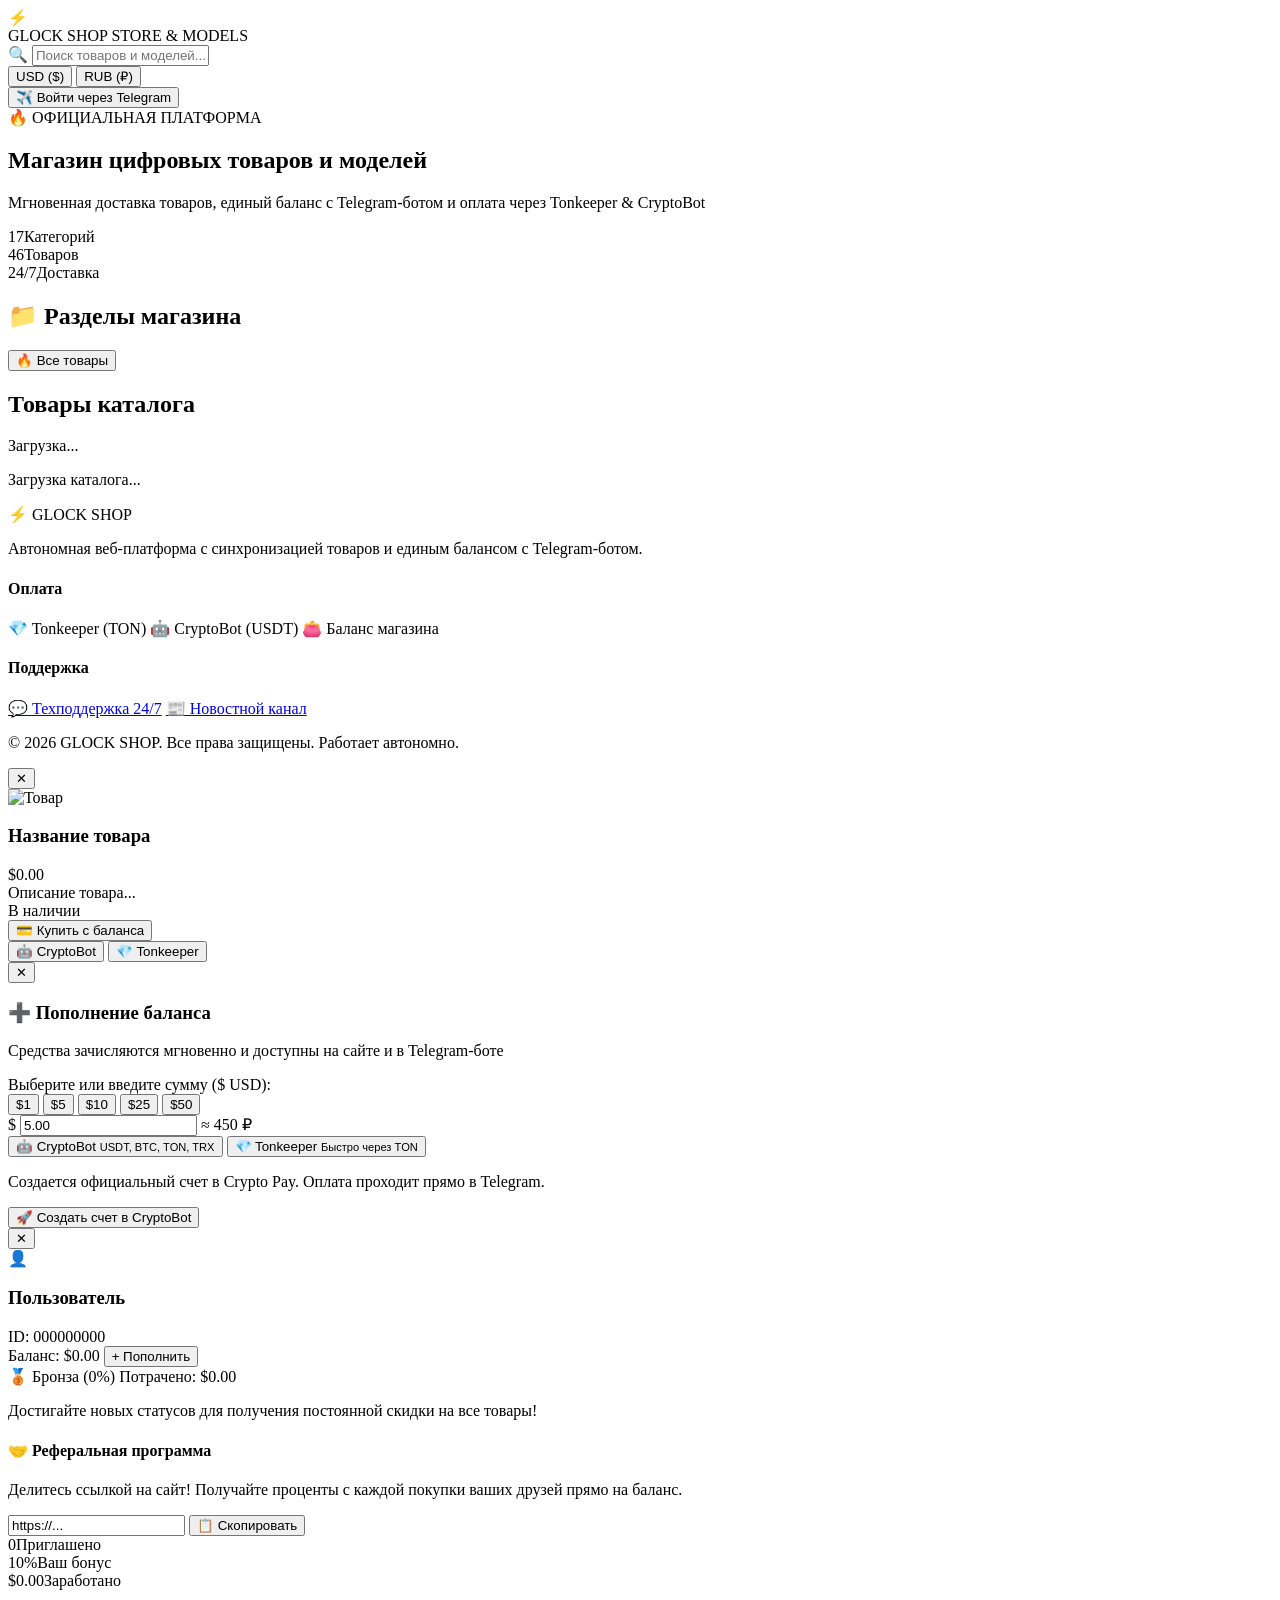
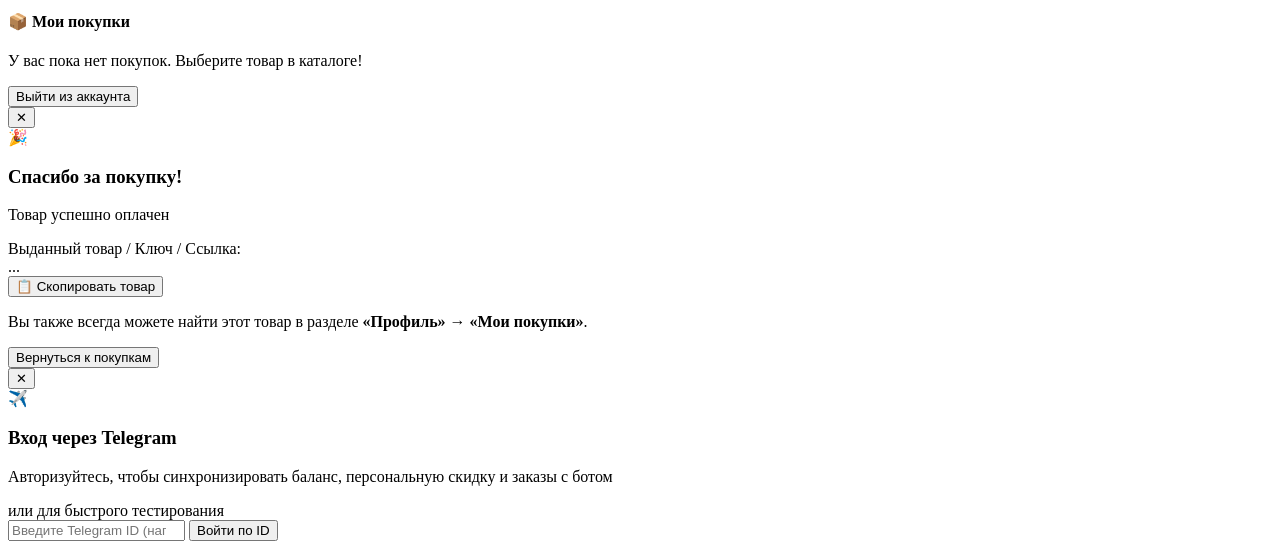
==== web/index.html @ 0ffc18de "feat: поддержка древовидных категорий, всех паков (Малый/Средний/Большой) и бейджей паков" ====
<!DOCTYPE html>
<html lang="ru">
<head>
  <meta charset="UTF-8">
  <meta name="viewport" content="width=device-width, initial-scale=1.0">
  <title>GLOCK SHOP — Официальный магазин моделей</title>
  <link rel="preconnect" href="https://fonts.googleapis.com">
  <link rel="preconnect" href="https://fonts.gstatic.com" crossorigin>
  <link href="https://fonts.googleapis.com/css2?family=Inter:wght@400;500;600;700;800&display=swap" rel="stylesheet">
  <link rel="stylesheet" href="/static/css/style.css">
  <!-- QRCode.js для генерации QR кодов Tonkeeper -->
  <script src="https://cdnjs.cloudflare.com/ajax/libs/qrcodejs/1.0.0/qrcode.min.js"></script>
</head>
<body>

  <!-- ВЕРХНЯЯ НАВИГАЦИОННАЯ ПАНЕЛЬ -->
  <header class="site-header">
    <div class="header-container">
      <div class="logo-area" onclick="location.reload()">
        <span class="logo-icon">⚡</span>
        <div class="logo-text">
          <span class="brand-title" id="shopTitle">GLOCK SHOP</span>
          <span class="brand-subtitle">STORE & MODELS</span>
        </div>
      </div>

      <!-- Поиск по каталогу -->
      <div class="search-area">
        <span class="search-icon">🔍</span>
        <input type="text" id="searchInput" placeholder="Поиск товаров и моделей..." oninput="handleSearch()">
      </div>

      <!-- Правая панель (Валюта + Профиль) -->
      <div class="header-actions">
        <!-- Переключатель валюты -->
        <div class="currency-toggle" title="Сменить валюту">
          <button class="curr-btn active" id="btnUSD" onclick="setCurrency('USD')">USD ($)</button>
          <button class="curr-btn" id="btnRUB" onclick="setCurrency('RUB')">RUB (₽)</button>
        </div>

        <!-- Кнопка входа или профиль пользователя -->
        <div id="authContainer">
          <button class="btn btn-primary btn-login" onclick="openLoginModal()">
            <span class="tg-icon">✈️</span> Войти через Telegram
          </button>
        </div>
      </div>
    </div>
  </header>

  <!-- ОСНОВНОЙ КОНТЕНТ -->
  <main class="main-container">
    
    <!-- Hero промо-баннер -->
    <section class="hero-banner">
      <div class="hero-content">
        <span class="hero-badge">🔥 ОФИЦИАЛЬНАЯ ПЛАТФОРМА</span>
        <h1 class="hero-title">Магазин цифровых товаров и моделей</h1>
        <p class="hero-subtitle">Мгновенная доставка товаров, единый баланс с Telegram-ботом и оплата через Tonkeeper & CryptoBot</p>
        <div class="hero-stats">
          <div class="stat-item"><span class="stat-val" id="totalCatsCount">17</span><span class="stat-lbl">Категорий</span></div>
          <div class="stat-item"><span class="stat-val" id="totalProdsCount">46</span><span class="stat-lbl">Товаров</span></div>
          <div class="stat-item"><span class="stat-val">24/7</span><span class="stat-lbl">Доставка</span></div>
        </div>
      </div>
    </section>

    <!-- Категории товаров -->
    <section class="categories-section">
      <div class="section-header">
        <h2 class="section-title">📁 Разделы магазина</h2>
      </div>
      <div class="categories-scroller" id="categoriesList">
        <button class="cat-pill active" onclick="selectCategory(null)">
          <span>🔥 Все товары</span>
        </button>
        <!-- Категории подгружаются динамически -->
      </div>
      <!-- Подкатегории / типы паков (Малый, Средний, Большой) -->
      <div class="subcategories-scroller" id="subcategoriesList" style="display: none;"></div>
    </section>

    <!-- Сетка товаров -->
    <section class="products-section">
      <div class="section-header">
        <h2 class="section-title" id="currentCategoryTitle">Товары каталога</h2>
        <span class="counter-badge" id="visibleProductsCount">Загрузка...</span>
      </div>

      <div class="products-grid" id="productsGrid">
        <!-- Карточки товаров подгружаются динамически -->
        <div class="loader-placeholder">
          <div class="spinner"></div>
          <p>Загрузка каталога...</p>
        </div>
      </div>
    </section>

  </main>

  <!-- ПОДВАЛ -->
  <footer class="site-footer">
    <div class="footer-container">
      <div class="footer-col">
        <div class="logo-area">
          <span class="logo-icon">⚡</span>
          <span class="brand-title">GLOCK SHOP</span>
        </div>
        <p class="footer-desc">Автономная веб-платформа с синхронизацией товаров и единым балансом с Telegram-ботом.</p>
      </div>
      <div class="footer-col">
        <h4>Оплата</h4>
        <div class="payment-badges">
          <span class="pay-badge">💎 Tonkeeper (TON)</span>
          <span class="pay-badge">🤖 CryptoBot (USDT)</span>
          <span class="pay-badge">👛 Баланс магазина</span>
        </div>
      </div>
      <div class="footer-col">
        <h4>Поддержка</h4>
        <a href="https://t.me/glock_admin_bot" target="_blank" class="footer-link">💬 Техподдержка 24/7</a>
        <a href="https://t.me/news_glock_shop" target="_blank" class="footer-link">📰 Новостной канал</a>
      </div>
    </div>
    <div class="footer-bottom">
      <p>© 2026 GLOCK SHOP. Все права защищены. Работает автономно.</p>
    </div>
  </footer>

  <!-- ================= МОДАЛЬНЫЕ ОКНА ================= -->

  <!-- Модальное окно товара -->
  <div class="modal-overlay" id="productModal" onclick="closeModalOnOverlay(event, 'productModal')">
    <div class="modal-card modal-product">
      <button class="modal-close" onclick="closeModal('productModal')">✕</button>
      <div class="prod-modal-grid">
        <div class="prod-modal-gallery">
          <img id="modalProductImg" src="/static/img/product_placeholder.png" alt="Товар">
        </div>
        <div class="prod-modal-info">
          <div class="prod-modal-badges" id="modalBadges"></div>
          <h3 class="prod-modal-title" id="modalTitle">Название товара</h3>
          <div class="prod-modal-price-row">
            <span class="prod-modal-price" id="modalPrice">$0.00</span>
            <span class="prod-modal-old-price" id="modalOldPrice"></span>
          </div>
          <div class="prod-modal-desc" id="modalDesc">Описание товара...</div>
          <div class="prod-modal-stock" id="modalStock">В наличии</div>

          <div class="prod-modal-actions">
            <button class="btn btn-primary btn-block" id="btnBuyBalance" onclick="buyCurrentProduct()">
              💳 Купить с баланса
            </button>
            <div class="direct-pay-row">
              <button class="btn btn-crypto" onclick="startDirectCryptoPay()">
                🤖 CryptoBot
              </button>
              <button class="btn btn-ton" onclick="startDirectTonkeeperPay()">
                💎 Tonkeeper
              </button>
            </div>
          </div>
        </div>
      </div>
    </div>
  </div>

  <!-- Модальное окно пополнения баланса -->
  <div class="modal-overlay" id="topupModal" onclick="closeModalOnOverlay(event, 'topupModal')">
    <div class="modal-card modal-topup">
      <button class="modal-close" onclick="closeModal('topupModal')">✕</button>
      <h3 class="modal-heading">➕ Пополнение баланса</h3>
      <p class="modal-subheading">Средства зачисляются мгновенно и доступны на сайте и в Telegram-боте</p>

      <!-- Выбор суммы -->
      <div class="amount-picker">
        <label class="form-label">Выберите или введите сумму ($ USD):</label>
        <div class="amount-presets">
          <button class="preset-btn" onclick="setTopupAmount(1)">$1</button>
          <button class="preset-btn active" onclick="setTopupAmount(5)">$5</button>
          <button class="preset-btn" onclick="setTopupAmount(10)">$10</button>
          <button class="preset-btn" onclick="setTopupAmount(25)">$25</button>
          <button class="preset-btn" onclick="setTopupAmount(50)">$50</button>
        </div>
        <div class="amount-input-box">
          <span class="curr-sign">$</span>
          <input type="number" id="topupAmountInput" min="0.5" step="0.5" value="5.00" oninput="updateConvertedAmounts()">
          <span class="converted-rub" id="convertedRubPreview">≈ 450 ₽</span>
        </div>
      </div>

      <!-- Вкладки способов оплаты -->
      <div class="pay-tabs">
        <button class="pay-tab active" id="tabCryptoBot" onclick="switchPayMethod('cryptobot')">
          <span>🤖 CryptoBot</span>
          <small>USDT, BTC, TON, TRX</small>
        </button>
        <button class="pay-tab" id="tabTonkeeper" onclick="switchPayMethod('tonkeeper')">
          <span>💎 Tonkeeper</span>
          <small>Быстро через TON</small>
        </button>
      </div>

      <!-- Блок оплаты CryptoBot -->
      <div class="pay-content" id="payContentCryptoBot">
        <p class="pay-hint">Создается официальный счет в Crypto Pay. Оплата проходит прямо в Telegram.</p>
        <button class="btn btn-primary btn-block btn-lg" id="btnCreateCryptoInvoice" onclick="createCryptoInvoice()">
          🚀 Создать счет в CryptoBot
        </button>
        <div class="invoice-status-box" id="cryptoInvoiceBox" style="display: none;">
          <div class="spinner-small"></div>
          <span id="cryptoStatusText">Ожидание подтверждения оплаты...</span>
          <a href="#" target="_blank" class="btn btn-outline btn-block mt-2" id="btnOpenCryptoBot">
            Перейти к оплате в @CryptoBot ↗
          </a>
        </div>
      </div>

      <!-- Блок оплаты Tonkeeper -->
      <div class="pay-content" id="payContentTonkeeper" style="display: none;">
        <div class="tonkeeper-details">
          <div class="ton-qr-box" id="tonQrCode"></div>
          <div class="ton-info-fields">
            <div class="info-field">
              <label>Сумма к отправке:</label>
              <div class="copy-field">
                <span class="val-highlight" id="tonkeeperAmount">0.91 TON</span>
                <button class="btn-copy" onclick="copyText('tonkeeperAmount')">Копировать</button>
              </div>
            </div>
            <div class="info-field">
              <label>Адрес кошелька TON:</label>
              <div class="copy-field">
                <span class="val-mono" id="tonkeeperWallet">Загрузка...</span>
                <button class="btn-copy" onclick="copyText('tonkeeperWallet')">Копировать</button>
              </div>
            </div>
            <div class="info-field">
              <label>Комментарий к переводу (ОБЯЗАТЕЛЬНО):</label>
              <div class="copy-field">
                <span class="val-highlight val-mono" id="tonkeeperComment">TK_...</span>
                <button class="btn-copy" onclick="copyText('tonkeeperComment')">Копировать</button>
              </div>
            </div>
          </div>
        </div>
        <div class="ton-actions-row">
          <a href="#" id="btnTonkeeperApp" target="_blank" class="btn btn-ton btn-lg">
            💎 Открыть в приложении Tonkeeper
          </a>
          <button class="btn btn-outline btn-lg" id="btnCheckTonkeeper" onclick="checkTonkeeperPayment()">
            🔄 Проверить оплату
          </button>
        </div>
        <p class="ton-warning">⚠️ Обязательно укажите комментарий при переводе в Tonkeeper для мгновенного зачисления!</p>
      </div>

    </div>
  </div>

  <!-- Модальное окно профиля и рефералов -->
  <div class="modal-overlay" id="profileModal" onclick="closeModalOnOverlay(event, 'profileModal')">
    <div class="modal-card modal-profile">
      <button class="modal-close" onclick="closeModal('profileModal')">✕</button>
      
      <div class="profile-header">
        <div class="profile-avatar" id="profAvatar">👤</div>
        <div class="profile-info">
          <h3 class="profile-name" id="profName">Пользователь</h3>
          <span class="profile-id" id="profId">ID: 000000000</span>
        </div>
        <div class="profile-balance-badge">
          <span class="lbl">Баланс:</span>
          <span class="val" id="profBalance">$0.00</span>
          <button class="btn btn-sm btn-primary" onclick="openTopupModal()">+ Пополнить</button>
        </div>
      </div>

      <!-- Личная скидка лояльности -->
      <div class="profile-section loyalty-box">
        <div class="loyalty-header">
          <span class="loyalty-tier" id="profLoyaltyTier">🥉 Бронза (0%)</span>
          <span class="loyalty-spent" id="profTotalSpent">Потрачено: $0.00</span>
        </div>
        <div class="loyalty-bar">
          <div class="loyalty-bar-fill" id="profLoyaltyProgress" style="width: 10%;"></div>
        </div>
        <p class="loyalty-hint" id="profLoyaltyHint">Достигайте новых статусов для получения постоянной скидки на все товары!</p>
      </div>

      <!-- Реферальная система на сайт -->
      <div class="profile-section referral-box">
        <h4 class="section-subheading">🤝 Реферальная программа</h4>
        <p class="ref-desc">Делитесь ссылкой на сайт! Получайте проценты с каждой покупки ваших друзей прямо на баланс.</p>
        <div class="ref-link-row">
          <input type="text" id="profRefLink" readonly value="https://...">
          <button class="btn btn-primary" onclick="copyText('profRefLink', true)">📋 Скопировать</button>
        </div>
        <div class="ref-stats-row">
          <div class="ref-stat"><span class="val" id="profRefInvited">0</span><span class="lbl">Приглашено</span></div>
          <div class="ref-stat"><span class="val" id="profRefPercent">10%</span><span class="lbl">Ваш бонус</span></div>
          <div class="ref-stat"><span class="val" id="profRefEarned">$0.00</span><span class="lbl">Заработано</span></div>
        </div>
      </div>

      <!-- История покупок с ключами -->
      <div class="profile-section purchases-box">
        <h4 class="section-subheading">📦 Мои покупки</h4>
        <div class="purchases-list" id="profPurchasesList">
          <p class="empty-hint">У вас пока нет покупок. Выберите товар в каталоге!</p>
        </div>
      </div>

      <div class="profile-footer">
        <button class="btn btn-outline btn-block" onclick="logout()">Выйти из аккаунта</button>
      </div>

    </div>
  </div>

  <!-- Модальное окно успешной покупки -->
  <div class="modal-overlay" id="successPurchaseModal" onclick="closeModalOnOverlay(event, 'successPurchaseModal')">
    <div class="modal-card modal-success">
      <button class="modal-close" onclick="closeModal('successPurchaseModal')">✕</button>
      <div class="success-icon">🎉</div>
      <h3 class="modal-heading">Спасибо за покупку!</h3>
      <p class="modal-subheading" id="successProdTitle">Товар успешно оплачен</p>
      <div class="delivered-content-box">
        <label>Выданный товар / Ключ / Ссылка:</label>
        <div class="delivered-value" id="successDeliveredValue">...</div>
        <button class="btn btn-primary btn-block mt-2" onclick="copyText('successDeliveredValue')">📋 Скопировать товар</button>
      </div>
      <p class="delivered-hint">Вы также всегда можете найти этот товар в разделе <b>«Профиль» → «Мои покупки»</b>.</p>
      <button class="btn btn-outline btn-block mt-3" onclick="closeModal('successPurchaseModal')">Вернуться к покупкам</button>
    </div>
  </div>

  <!-- Модальное окно входа через Telegram -->
  <div class="modal-overlay" id="loginModal" onclick="closeModalOnOverlay(event, 'loginModal')">
    <div class="modal-card modal-login">
      <button class="modal-close" onclick="closeModal('loginModal')">✕</button>
      <div class="login-header-icon">✈️</div>
      <h3 class="modal-heading">Вход через Telegram</h3>
      <p class="modal-subheading">Авторизуйтесь, чтобы синхронизировать баланс, персональную скидку и заказы с ботом</p>
      
      <!-- Контейнер для официального Telegram Login Widget -->
      <div class="telegram-widget-wrapper" id="telegramWidgetContainer">
        <!-- Скрипт виджета инжектится из app.js -->
      </div>

      <div class="login-divider"><span>или для быстрого тестирования</span></div>

      <!-- Быстрый тестовый вход по Telegram ID -->
      <div class="test-login-box">
        <input type="number" id="testLoginId" placeholder="Введите Telegram ID (например 123456789)">
        <button class="btn btn-outline btn-block mt-2" onclick="handleTestLogin()">Войти по ID</button>
      </div>
    </div>
  </div>

  <!-- Всплывающие уведомления (Toasts) -->
  <div class="toast-container" id="toastContainer"></div>

  <script src="/static/js/app.js"></script>
</body>
</html>
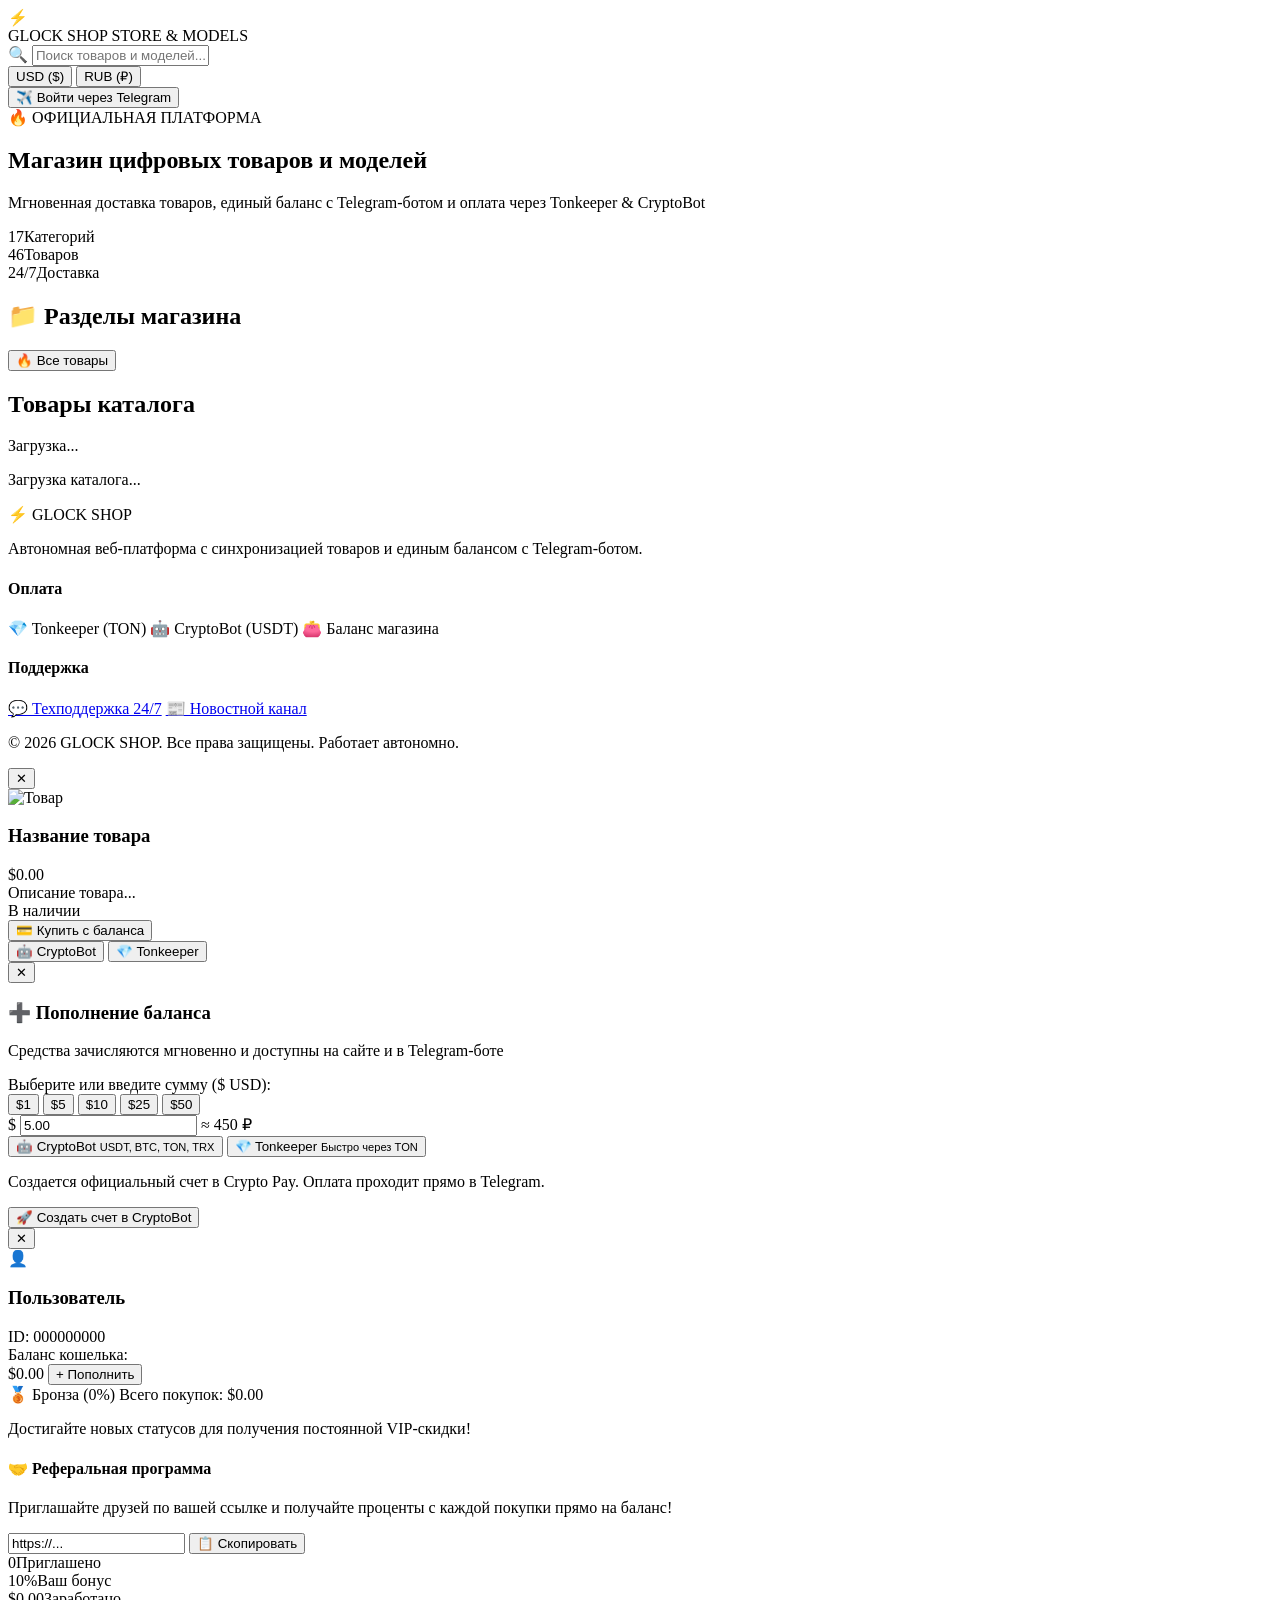
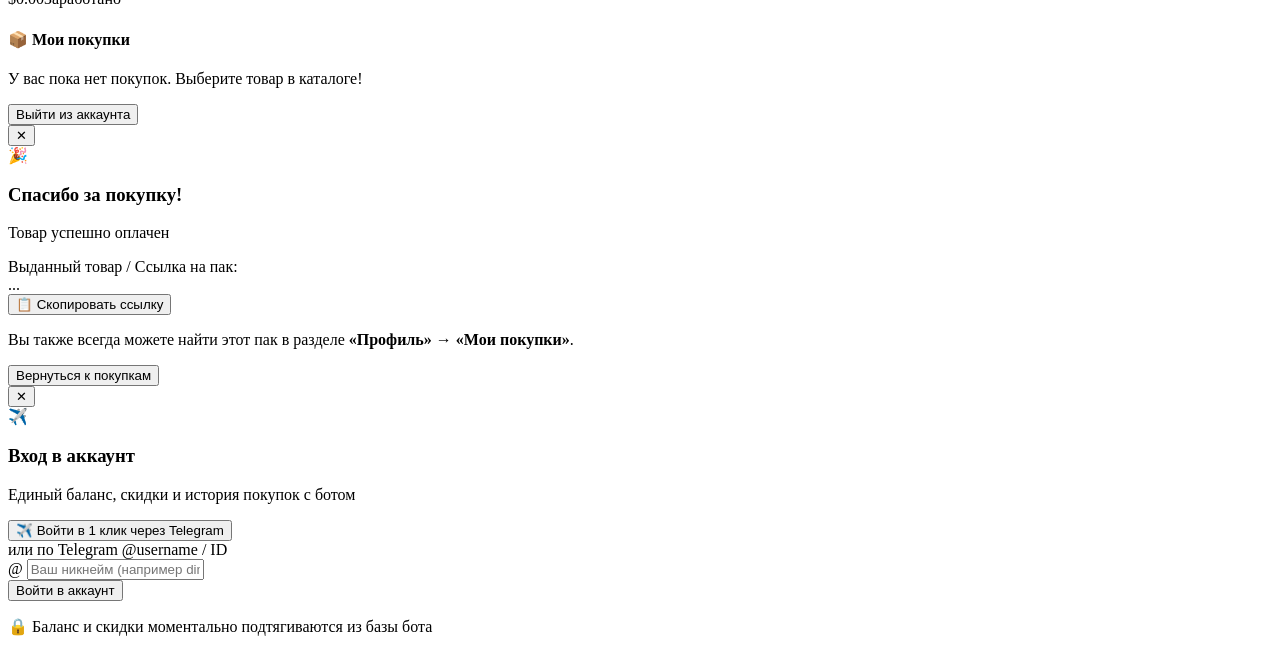
==== commit 7073a78f: "feat: modern profile modal design, 1-click bot login, and username/id auth flow" ====
--- a/web/index.html
+++ b/web/index.html
@@ -263,16 +263,20 @@
     <div class="modal-card modal-profile">
       <button class="modal-close" onclick="closeModal('profileModal')">✕</button>
       
-      <div class="profile-header">
-        <div class="profile-avatar" id="profAvatar">👤</div>
-        <div class="profile-info">
-          <h3 class="profile-name" id="profName">Пользователь</h3>
-          <span class="profile-id" id="profId">ID: 000000000</span>
-        </div>
-        <div class="profile-balance-badge">
-          <span class="lbl">Баланс:</span>
-          <span class="val" id="profBalance">$0.00</span>
-          <button class="btn btn-sm btn-primary" onclick="openTopupModal()">+ Пополнить</button>
+      <div class="profile-header-card">
+        <div class="profile-user-row">
+          <div class="profile-avatar" id="profAvatar">👤</div>
+          <div class="profile-info">
+            <h3 class="profile-name" id="profName">Пользователь</h3>
+            <span class="profile-id" id="profId">ID: 000000000</span>
+          </div>
+        </div>
+        <div class="profile-balance-card">
+          <span class="balance-lbl">Баланс кошелька:</span>
+          <div class="balance-val-row">
+            <span class="balance-val" id="profBalance">$0.00</span>
+            <button class="btn btn-sm btn-primary" onclick="openTopupModal()">+ Пополнить</button>
+          </div>
         </div>
       </div>
 
@@ -280,21 +284,21 @@
       <div class="profile-section loyalty-box">
         <div class="loyalty-header">
           <span class="loyalty-tier" id="profLoyaltyTier">🥉 Бронза (0%)</span>
-          <span class="loyalty-spent" id="profTotalSpent">Потрачено: $0.00</span>
+          <span class="loyalty-spent" id="profTotalSpent">Всего покупок: $0.00</span>
         </div>
         <div class="loyalty-bar">
           <div class="loyalty-bar-fill" id="profLoyaltyProgress" style="width: 10%;"></div>
         </div>
-        <p class="loyalty-hint" id="profLoyaltyHint">Достигайте новых статусов для получения постоянной скидки на все товары!</p>
+        <p class="loyalty-hint" id="profLoyaltyHint">Достигайте новых статусов для получения постоянной VIP-скидки!</p>
       </div>
 
       <!-- Реферальная система на сайт -->
       <div class="profile-section referral-box">
         <h4 class="section-subheading">🤝 Реферальная программа</h4>
-        <p class="ref-desc">Делитесь ссылкой на сайт! Получайте проценты с каждой покупки ваших друзей прямо на баланс.</p>
+        <p class="ref-desc">Приглашайте друзей по вашей ссылке и получайте проценты с каждой покупки прямо на баланс!</p>
         <div class="ref-link-row">
           <input type="text" id="profRefLink" readonly value="https://...">
-          <button class="btn btn-primary" onclick="copyText('profRefLink', true)">📋 Скопировать</button>
+          <button class="btn btn-primary btn-copy-ref" onclick="copyText('profRefLink', true)">📋 Скопировать</button>
         </div>
         <div class="ref-stats-row">
           <div class="ref-stat"><span class="val" id="profRefInvited">0</span><span class="lbl">Приглашено</span></div>
@@ -326,35 +330,48 @@
       <h3 class="modal-heading">Спасибо за покупку!</h3>
       <p class="modal-subheading" id="successProdTitle">Товар успешно оплачен</p>
       <div class="delivered-content-box">
-        <label>Выданный товар / Ключ / Ссылка:</label>
+        <label>Выданный товар / Ссылка на пак:</label>
         <div class="delivered-value" id="successDeliveredValue">...</div>
-        <button class="btn btn-primary btn-block mt-2" onclick="copyText('successDeliveredValue')">📋 Скопировать товар</button>
-      </div>
-      <p class="delivered-hint">Вы также всегда можете найти этот товар в разделе <b>«Профиль» → «Мои покупки»</b>.</p>
+        <button class="btn btn-primary btn-block mt-2" onclick="copyText('successDeliveredValue')">📋 Скопировать ссылку</button>
+      </div>
+      <p class="delivered-hint">Вы также всегда можете найти этот пак в разделе <b>«Профиль» → «Мои покупки»</b>.</p>
       <button class="btn btn-outline btn-block mt-3" onclick="closeModal('successPurchaseModal')">Вернуться к покупкам</button>
     </div>
   </div>
 
-  <!-- Модальное окно входа через Telegram -->
+  <!-- Модальное окно входа в аккаунт -->
   <div class="modal-overlay" id="loginModal" onclick="closeModalOnOverlay(event, 'loginModal')">
     <div class="modal-card modal-login">
       <button class="modal-close" onclick="closeModal('loginModal')">✕</button>
       <div class="login-header-icon">✈️</div>
-      <h3 class="modal-heading">Вход через Telegram</h3>
-      <p class="modal-subheading">Авторизуйтесь, чтобы синхронизировать баланс, персональную скидку и заказы с ботом</p>
+      <h3 class="modal-heading">Вход в аккаунт</h3>
+      <p class="modal-subheading">Единый баланс, скидки и история покупок с ботом</p>
       
-      <!-- Контейнер для официального Telegram Login Widget -->
-      <div class="telegram-widget-wrapper" id="telegramWidgetContainer">
-        <!-- Скрипт виджета инжектится из app.js -->
-      </div>
-
-      <div class="login-divider"><span>или для быстрого тестирования</span></div>
-
-      <!-- Быстрый тестовый вход по Telegram ID -->
-      <div class="test-login-box">
-        <input type="number" id="testLoginId" placeholder="Введите Telegram ID (например 123456789)">
-        <button class="btn btn-outline btn-block mt-2" onclick="handleTestLogin()">Войти по ID</button>
-      </div>
+      <!-- Способ 1: Вход в 1 клик через бота -->
+      <div class="login-bot-block">
+        <button class="btn btn-tg-auth btn-block" id="btnAuthViaBot" onclick="startBotAuthFlow()">
+          <span class="tg-paper-icon">✈️</span> Войти в 1 клик через Telegram
+        </button>
+        <div class="bot-auth-spinner" id="botAuthWaiting" style="display: none;">
+          <div class="spinner-small"></div>
+          <span id="botAuthStatusText">Ожидание подтверждения в @glock_models_bot...</span>
+        </div>
+      </div>
+
+      <div class="login-divider"><span>или по Telegram @username / ID</span></div>
+
+      <!-- Способ 2: Вход по @username или ID -->
+      <div class="login-form-block">
+        <div class="input-with-icon">
+          <span class="input-prefix">@</span>
+          <input type="text" id="loginIdentifier" placeholder="Ваш никнейм (например dimaz) или ID" onkeydown="if(event.key==='Enter')handleIdentifierLogin()">
+        </div>
+        <button class="btn btn-primary btn-block mt-2" onclick="handleIdentifierLogin()">
+          Войти в аккаунт
+        </button>
+        <p class="login-safe-hint">🔒 Баланс и скидки моментально подтягиваются из базы бота</p>
+      </div>
+
     </div>
   </div>
 
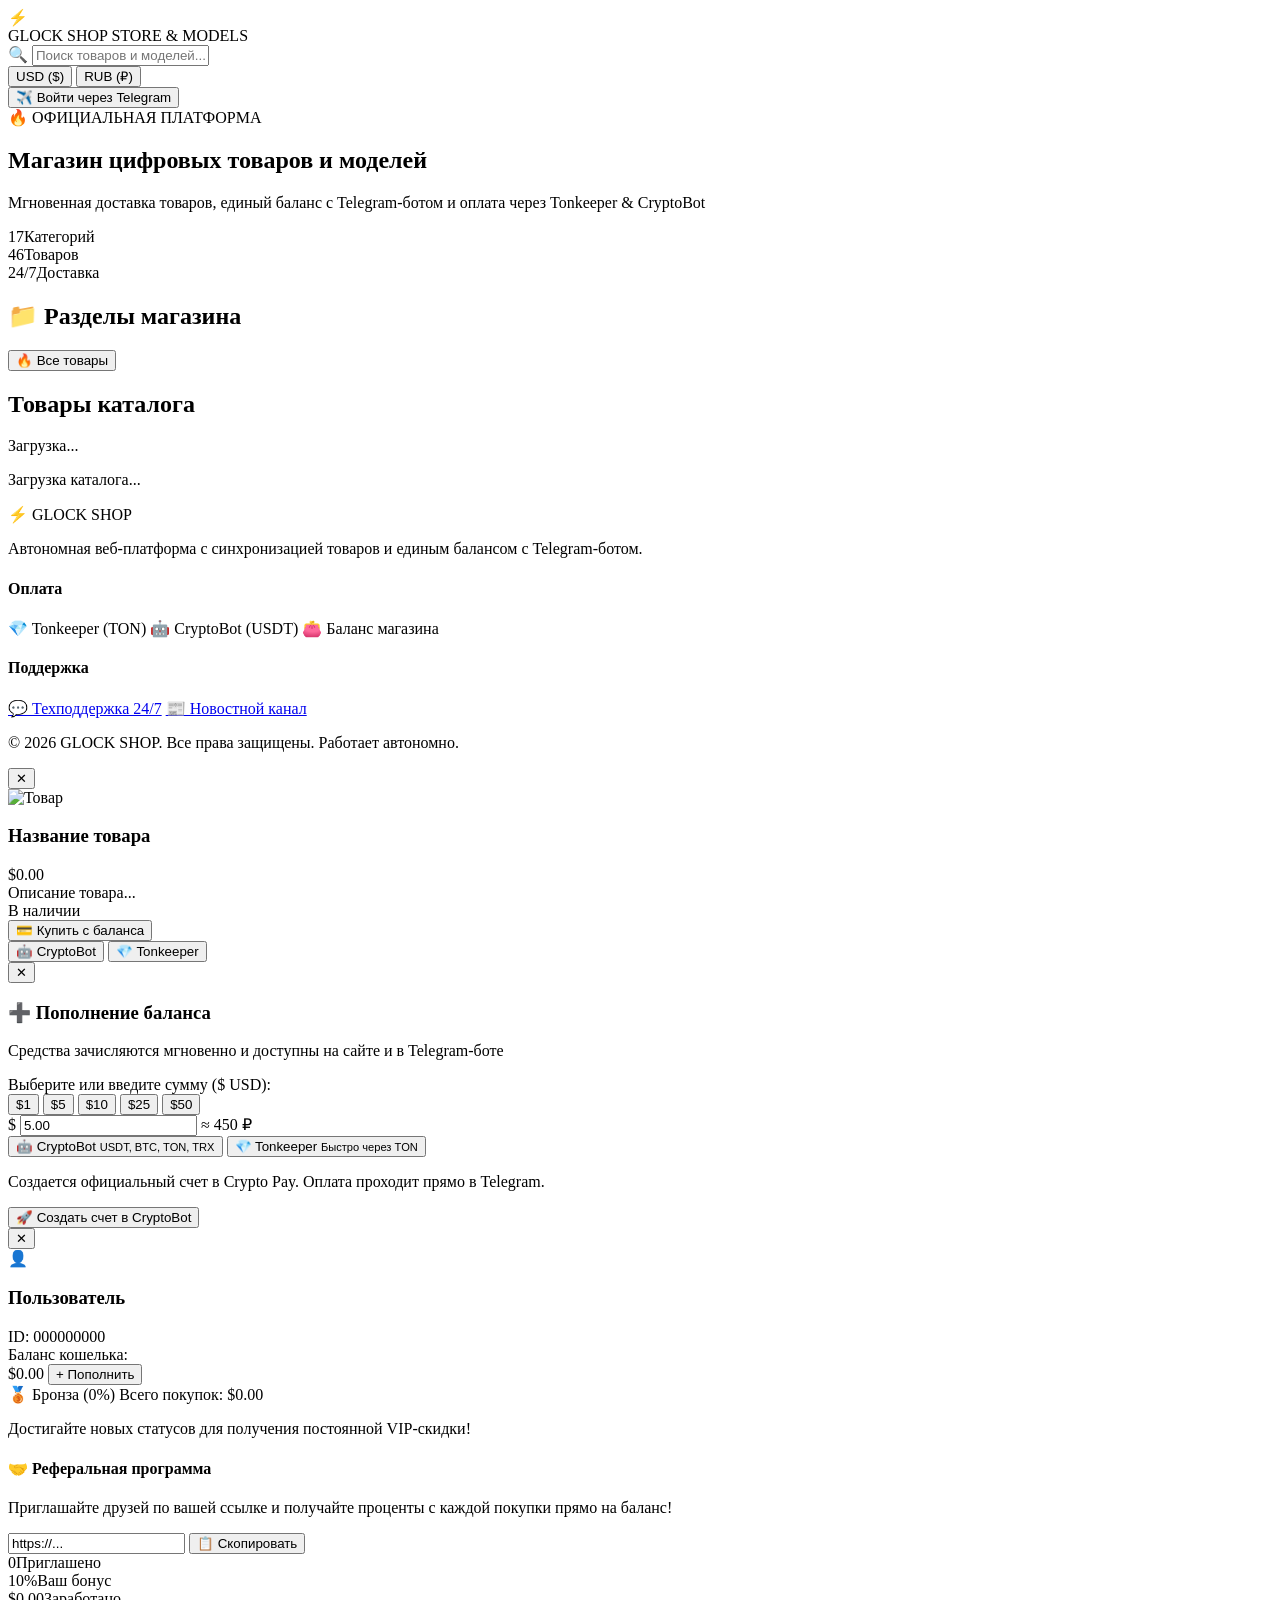
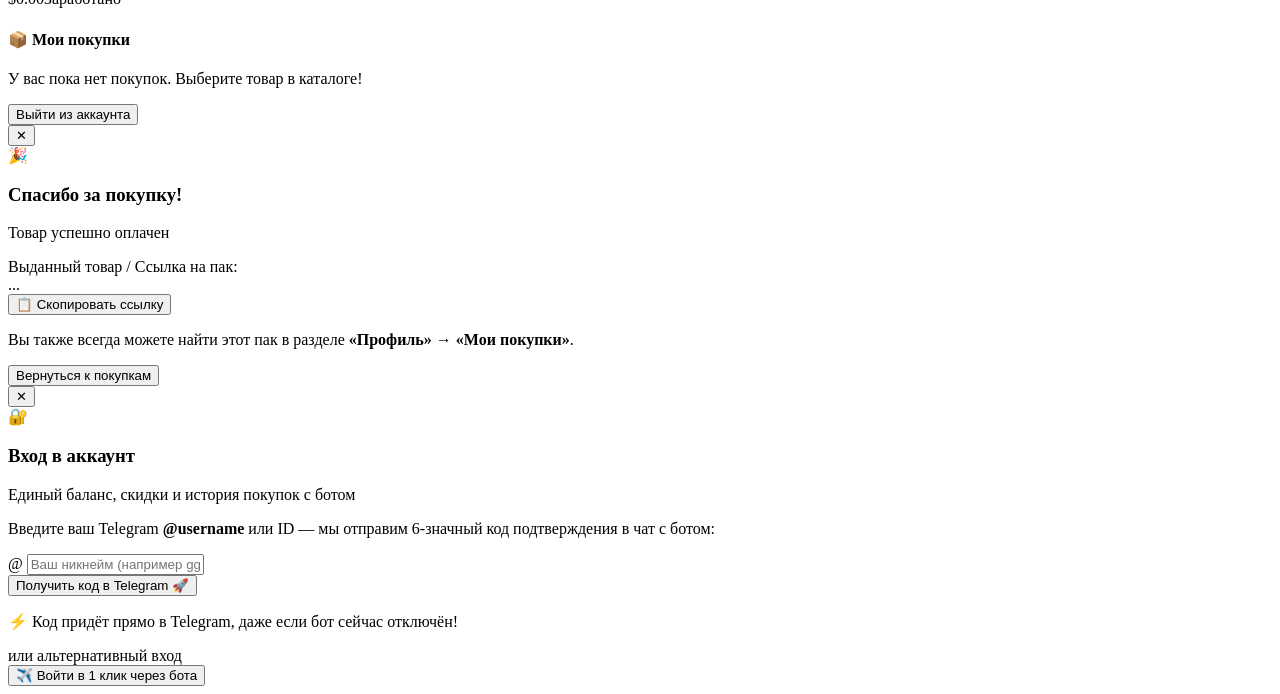
==== commit 82206348: "feat: direct Telegram OTP code verification auth system (works without running bot.py)" ====
--- a/web/index.html
+++ b/web/index.html
@@ -339,37 +339,62 @@
     </div>
   </div>
 
-  <!-- Модальное окно входа в аккаунт -->
+  <!-- Модальное окно входа в аккаунт (OTP код в Telegram) -->
   <div class="modal-overlay" id="loginModal" onclick="closeModalOnOverlay(event, 'loginModal')">
     <div class="modal-card modal-login">
       <button class="modal-close" onclick="closeModal('loginModal')">✕</button>
-      <div class="login-header-icon">✈️</div>
+      <div class="login-header-icon">🔐</div>
       <h3 class="modal-heading">Вход в аккаунт</h3>
       <p class="modal-subheading">Единый баланс, скидки и история покупок с ботом</p>
       
-      <!-- Способ 1: Вход в 1 клик через бота -->
-      <div class="login-bot-block">
-        <button class="btn btn-tg-auth btn-block" id="btnAuthViaBot" onclick="startBotAuthFlow()">
-          <span class="tg-paper-icon">✈️</span> Войти в 1 клик через Telegram
+      <!-- ШАГ 1: Ввод никнейма / ID -->
+      <div id="loginStepIdentifier">
+        <p class="login-step-hint">Введите ваш Telegram <b>@username</b> или ID — мы отправим 6-значный код подтверждения в чат с ботом:</p>
+        <div class="input-with-icon">
+          <span class="input-prefix">@</span>
+          <input type="text" id="loginIdentifier" placeholder="Ваш никнейм (например ggg468q) или ID" onkeydown="if(event.key==='Enter')handleSendCode()">
+        </div>
+        <button class="btn btn-primary btn-block mt-3 btn-lg" id="btnSendCode" onclick="handleSendCode()">
+          Получить код в Telegram 🚀
+        </button>
+        <p class="login-safe-hint">⚡ Код придёт прямо в Telegram, даже если бот сейчас отключён!</p>
+
+        <div class="login-divider"><span>или альтернативный вход</span></div>
+
+        <button class="btn btn-outline btn-block" id="btnAuthViaBot" onclick="startBotAuthFlow()">
+          <span class="tg-paper-icon">✈️</span> Войти в 1 клик через бота
         </button>
         <div class="bot-auth-spinner" id="botAuthWaiting" style="display: none;">
           <div class="spinner-small"></div>
-          <span id="botAuthStatusText">Ожидание подтверждения в @glock_models_bot...</span>
-        </div>
-      </div>
-
-      <div class="login-divider"><span>или по Telegram @username / ID</span></div>
-
-      <!-- Способ 2: Вход по @username или ID -->
-      <div class="login-form-block">
-        <div class="input-with-icon">
-          <span class="input-prefix">@</span>
-          <input type="text" id="loginIdentifier" placeholder="Ваш никнейм (например dimaz) или ID" onkeydown="if(event.key==='Enter')handleIdentifierLogin()">
-        </div>
-        <button class="btn btn-primary btn-block mt-2" onclick="handleIdentifierLogin()">
-          Войти в аккаунт
-        </button>
-        <p class="login-safe-hint">🔒 Баланс и скидки моментально подтягиваются из базы бота</p>
+          <span id="botAuthStatusText">Ожидание в @glock_models_bot...</span>
+        </div>
+      </div>
+
+      <!-- ШАГ 2: Ввод полученного 6-значного кода -->
+      <div id="loginStepCode" style="display: none;">
+        <div class="otp-target-card">
+          <span class="otp-target-icon">📩</span>
+          <div class="otp-target-text">
+            <span>Код отправлен пользователю</span>
+            <b id="otpTargetUsername">@ggg468q</b>
+          </div>
+        </div>
+
+        <p class="login-step-hint mt-2">Введите 6 цифр из сообщения в Telegram:</p>
+        
+        <div class="otp-input-wrap mt-2">
+          <input type="text" id="loginOtpCode" maxlength="6" inputmode="numeric" placeholder="••••••" oninput="if(this.value.length===6)handleVerifyCode()" onkeydown="if(event.key==='Enter')handleVerifyCode()">
+        </div>
+
+        <button class="btn btn-primary btn-block mt-3 btn-lg" id="btnVerifyCode" onclick="handleVerifyCode()">
+          Подтвердить и войти 🔑
+        </button>
+
+        <div class="otp-actions-row mt-3">
+          <button class="btn-link" id="btnResendCode" onclick="handleResendCode()">Отправить повторно</button>
+          <span class="otp-sep">•</span>
+          <button class="btn-link" onclick="backToIdentifierStep()">Сменить никнейм</button>
+        </div>
       </div>
 
     </div>
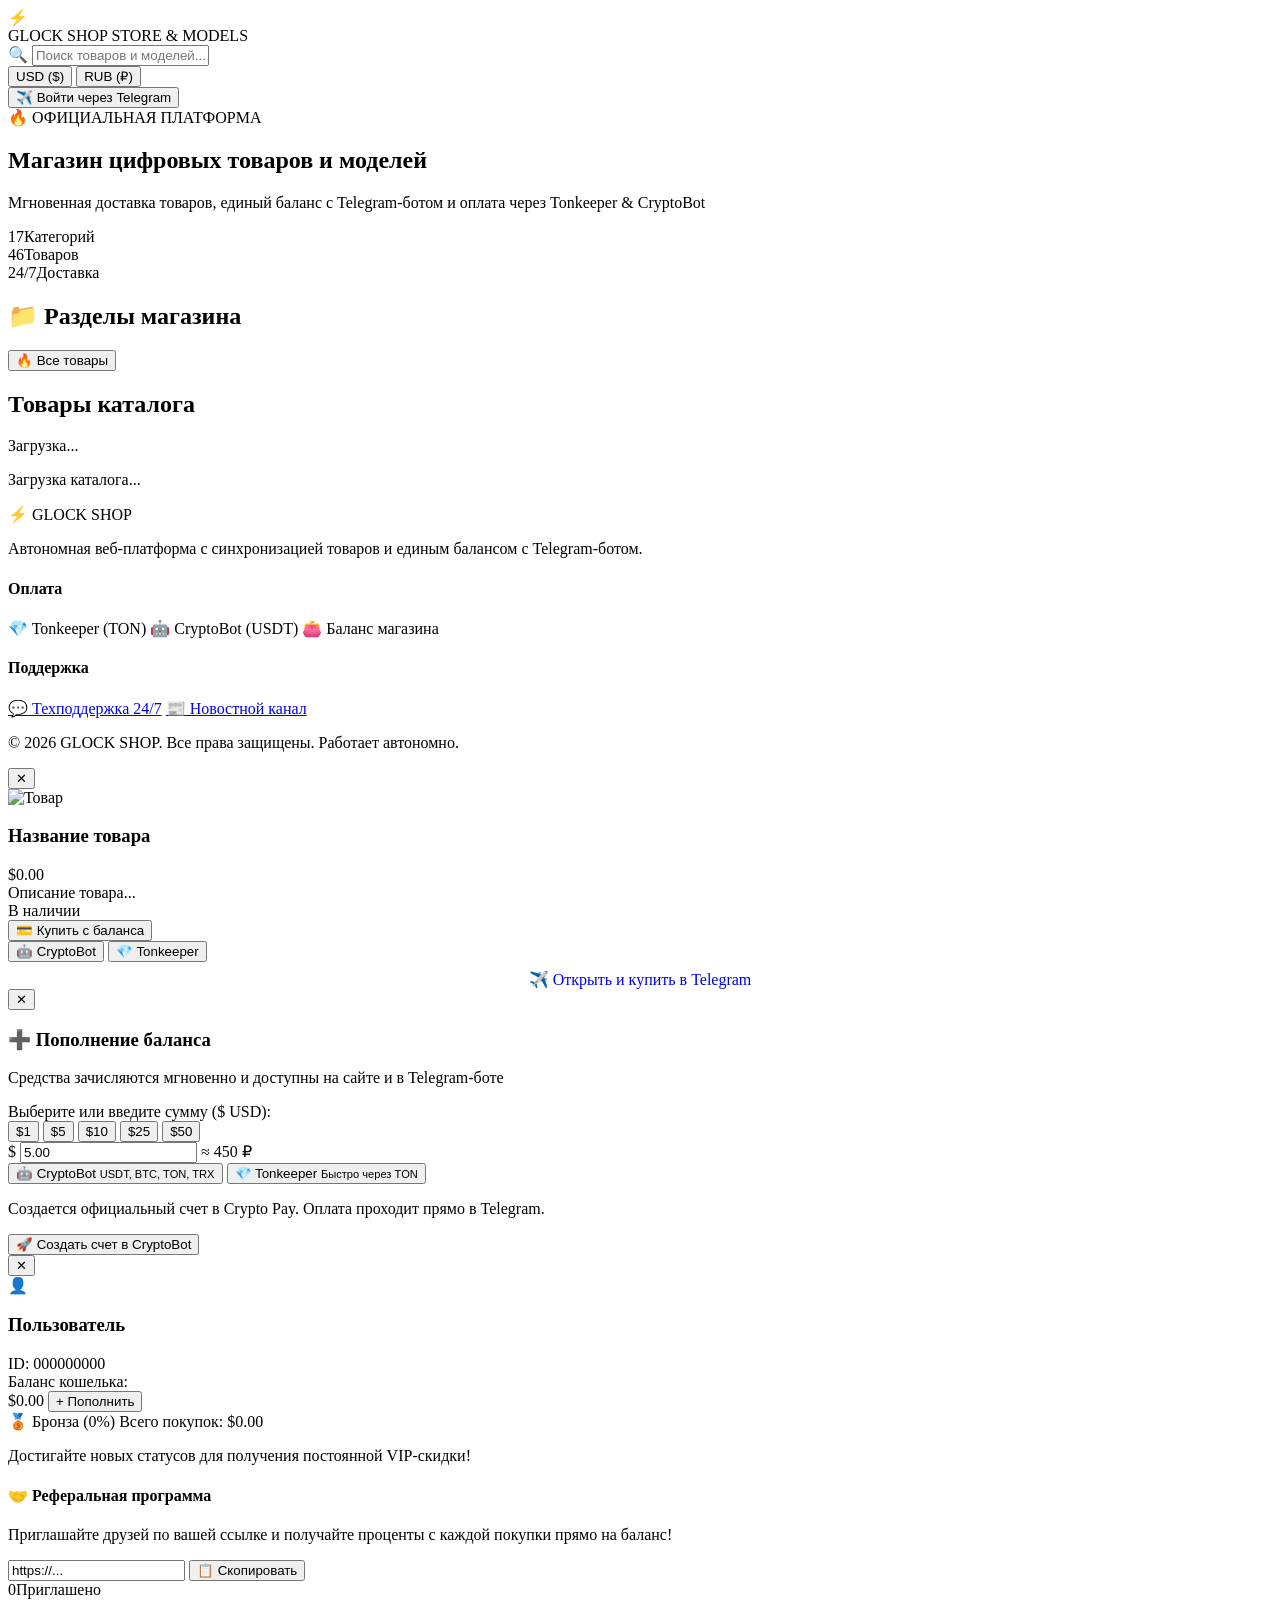
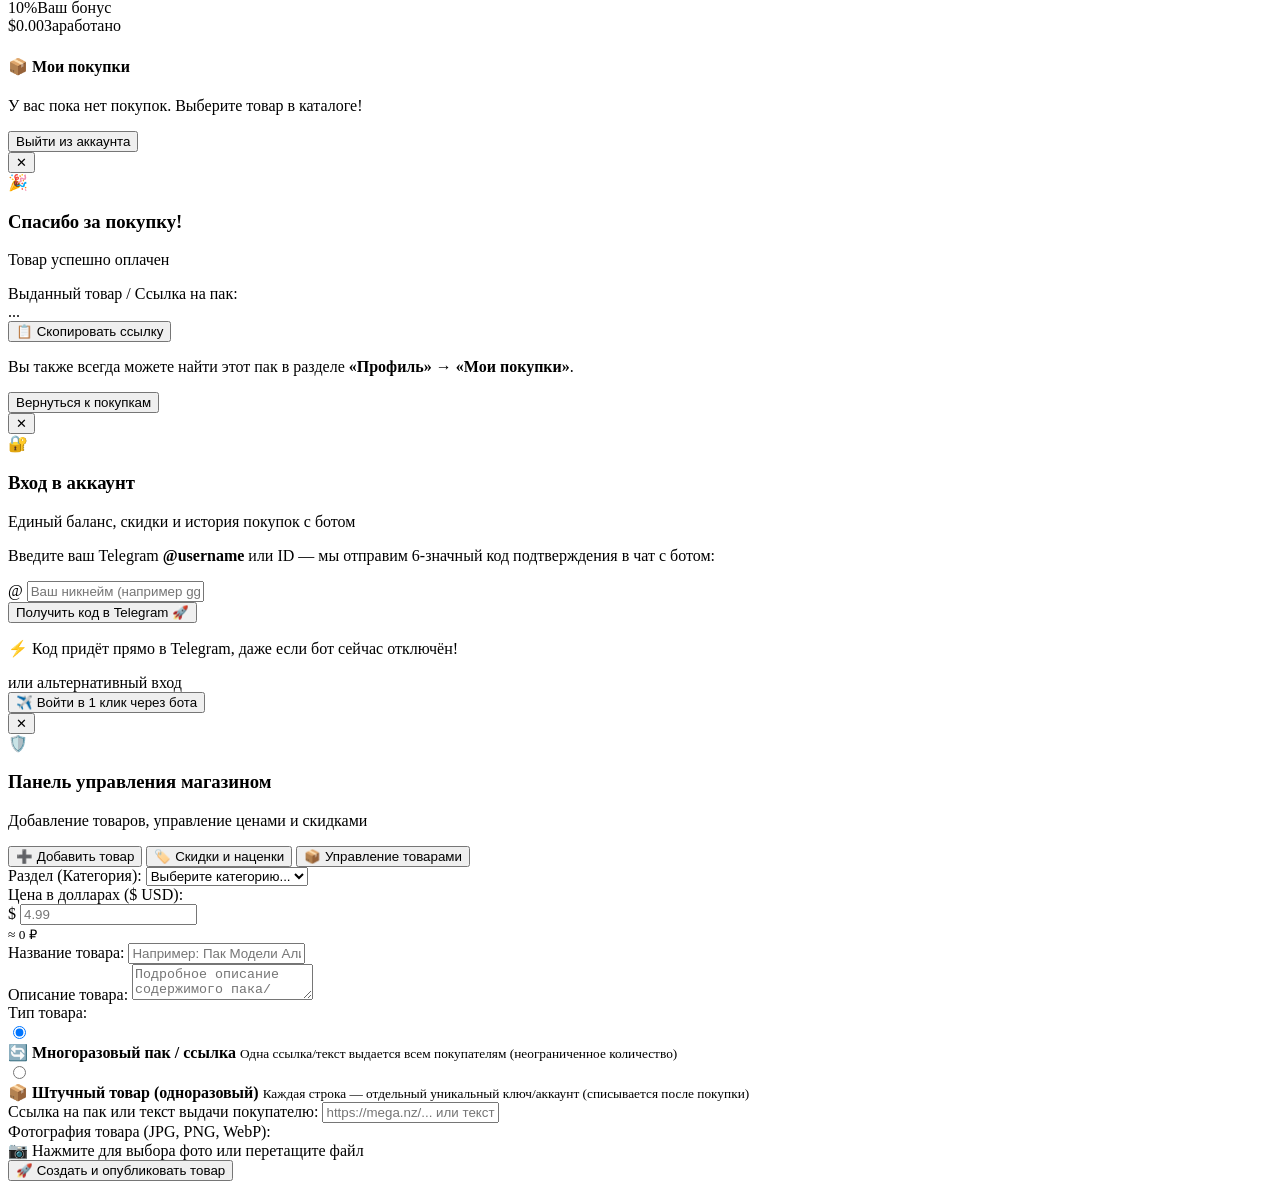
==== commit f759d3b2: "Add Web Admin Panel with product adding and discount management" ====
--- a/web/index.html
+++ b/web/index.html
@@ -7,7 +7,7 @@
   <link rel="preconnect" href="https://fonts.googleapis.com">
   <link rel="preconnect" href="https://fonts.gstatic.com" crossorigin>
   <link href="https://fonts.googleapis.com/css2?family=Inter:wght@400;500;600;700;800&display=swap" rel="stylesheet">
-  <link rel="stylesheet" href="/static/css/style.css">
+  <link rel="stylesheet" href="web/css/style.css">
   <!-- QRCode.js для генерации QR кодов Tonkeeper -->
   <script src="https://cdnjs.cloudflare.com/ajax/libs/qrcodejs/1.0.0/qrcode.min.js"></script>
 </head>
@@ -37,6 +37,11 @@
           <button class="curr-btn active" id="btnUSD" onclick="setCurrency('USD')">USD ($)</button>
           <button class="curr-btn" id="btnRUB" onclick="setCurrency('RUB')">RUB (₽)</button>
         </div>
+
+        <!-- Кнопка админ-панели (видна только администратору) -->
+        <button class="btn btn-admin-header" id="btnAdminPanel" style="display: none;" onclick="openAdminModal()">
+          <span>🛡️</span> Админка
+        </button>
 
         <!-- Кнопка входа или профиль пользователя -->
         <div id="authContainer">
@@ -135,7 +140,7 @@
       <button class="modal-close" onclick="closeModal('productModal')">✕</button>
       <div class="prod-modal-grid">
         <div class="prod-modal-gallery">
-          <img id="modalProductImg" src="/static/img/product_placeholder.png" alt="Товар">
+          <img id="modalProductImg" src="web/img/product_placeholder.png" alt="Товар">
         </div>
         <div class="prod-modal-info">
           <div class="prod-modal-badges" id="modalBadges"></div>
@@ -159,6 +164,9 @@
                 💎 Tonkeeper
               </button>
             </div>
+            <a href="https://t.me/glock_models_bot" target="_blank" class="btn btn-outline btn-block mt-2" id="btnBuyTelegramBot" style="display: flex; align-items: center; justify-content: center; gap: 8px; text-decoration: none; margin-top: 8px;">
+              <span>✈️ Открыть и купить в Telegram</span>
+            </a>
           </div>
         </div>
       </div>
@@ -316,6 +324,9 @@
       </div>
 
       <div class="profile-footer">
+        <button class="btn btn-admin-header btn-block mb-2" id="btnAdminProfile" style="display: none; justify-content: center; margin-bottom: 10px;" onclick="closeModal('profileModal'); openAdminModal();">
+          <span>🛡️</span> Открыть панель управления магазином
+        </button>
         <button class="btn btn-outline btn-block" onclick="logout()">Выйти из аккаунта</button>
       </div>
 
@@ -400,9 +411,213 @@
     </div>
   </div>
 
+  <!-- МОДАЛЬНОЕ ОКНО АДМИН-ПАНЕЛИ -->
+  <div class="modal-overlay" id="adminModal" onclick="closeModalOnOverlay(event, 'adminModal')">
+    <div class="modal-card modal-admin">
+      <button class="modal-close" onclick="closeModal('adminModal')">✕</button>
+      
+      <div class="admin-modal-header">
+        <div class="admin-header-title-row">
+          <span class="admin-icon-shield">🛡️</span>
+          <div>
+            <h3 class="modal-heading">Панель управления магазином</h3>
+            <p class="modal-subheading">Добавление товаров, управление ценами и скидками</p>
+          </div>
+        </div>
+      </div>
+
+      <!-- Вкладки админки -->
+      <div class="admin-tabs-nav">
+        <button class="admin-tab active" id="adminTabBtnAdd" onclick="switchAdminTab('add')">
+          ➕ Добавить товар
+        </button>
+        <button class="admin-tab" id="adminTabBtnDiscounts" onclick="switchAdminTab('discounts')">
+          🏷️ Скидки и наценки
+        </button>
+        <button class="admin-tab" id="adminTabBtnProds" onclick="switchAdminTab('prods')">
+          📦 Управление товарами
+        </button>
+      </div>
+
+      <!-- ВКЛАДКА 1: Добавление товара -->
+      <div class="admin-tab-pane" id="adminTabAdd">
+        <form id="adminAddProdForm" onsubmit="handleAdminAddProductSubmit(event)">
+          <div class="form-row-2">
+            <div class="form-group">
+              <label class="form-label">Раздел (Категория):</label>
+              <select id="adminProdCatSelect" class="form-control" required>
+                <option value="">Выберите категорию...</option>
+              </select>
+            </div>
+            <div class="form-group">
+              <label class="form-label">Цена в долларах ($ USD):</label>
+              <div class="input-with-prefix">
+                <span class="input-pfx">$</span>
+                <input type="number" id="adminProdPriceInput" class="form-control" step="0.01" min="0.1" placeholder="4.99" required oninput="previewAdminPriceRub()">
+              </div>
+              <small class="form-hint" id="adminProdPriceRubHint">≈ 0 ₽</small>
+            </div>
+          </div>
+
+          <div class="form-group">
+            <label class="form-label">Название товара:</label>
+            <input type="text" id="adminProdNameInput" class="form-control" placeholder="Например: Пак Модели Алина (150+ фото)" required>
+          </div>
+
+          <div class="form-group">
+            <label class="form-label">Описание товара:</label>
+            <textarea id="adminProdDescInput" class="form-control" rows="2" placeholder="Подробное описание содержимого пака/товара..."></textarea>
+          </div>
+
+          <div class="form-group">
+            <label class="form-label">Тип товара:</label>
+            <div class="kind-radio-row">
+              <label class="kind-radio-card active" id="kindRadioReusableCard" onclick="selectAdminKind('reusable')">
+                <input type="radio" name="adminProdKind" value="reusable" checked style="margin-top: 4px;">
+                <div>
+                  <b>🔄 Многоразовый пак / ссылка</b>
+                  <small>Одна ссылка/текст выдается всем покупателям (неограниченное количество)</small>
+                </div>
+              </label>
+              <label class="kind-radio-card" id="kindRadioOneoffCard" onclick="selectAdminKind('oneoff')">
+                <input type="radio" name="adminProdKind" value="oneoff" style="margin-top: 4px;">
+                <div>
+                  <b>📦 Штучный товар (одноразовый)</b>
+                  <small>Каждая строка — отдельный уникальный ключ/аккаунт (списывается после покупки)</small>
+                </div>
+              </label>
+            </div>
+          </div>
+
+          <!-- Поле содержимого для reusable -->
+          <div class="form-group" id="adminContentReusableBox">
+            <label class="form-label">Ссылка на пак или текст выдачи покупателю:</label>
+            <input type="text" id="adminProdContentInput" class="form-control" placeholder="https://mega.nz/... или текст ключа/доступа">
+          </div>
+
+          <!-- Поле содержимого для oneoff -->
+          <div class="form-group" id="adminContentOneoffBox" style="display: none;">
+            <label class="form-label">Единицы товара (каждая строка = 1 штука на одну покупку):</label>
+            <textarea id="adminProdItemsInput" class="form-control" rows="3" placeholder="login:pass:key1&#10;login:pass:key2&#10;login:pass:key3"></textarea>
+          </div>
+
+          <!-- Фотография -->
+          <div class="form-group">
+            <label class="form-label">Фотография товара (JPG, PNG, WebP):</label>
+            <div class="photo-upload-dropzone" onclick="document.getElementById('adminProdPhotoInput').click()">
+              <input type="file" id="adminProdPhotoInput" accept="image/jpeg,image/png,image/webp" style="display: none;" onchange="handleAdminPhotoSelected(event)">
+              <div id="adminPhotoDropzoneContent">
+                <span class="upload-icon">📷</span>
+                <span class="upload-text">Нажмите для выбора фото или перетащите файл</span>
+              </div>
+              <img id="adminPhotoPreview" class="photo-preview-thumb" style="display: none;" alt="Превью">
+            </div>
+          </div>
+
+          <button type="submit" class="btn btn-primary btn-block btn-lg mt-3" id="btnAdminSubmitProduct">
+            🚀 Создать и опубликовать товар
+          </button>
+        </form>
+      </div>
+
+      <!-- ВКЛАДКА 2: Скидки и наценки (как в handlers/admin.py) -->
+      <div class="admin-tab-pane" id="adminTabDiscounts" style="display: none;">
+        <div class="discount-management-card">
+          <h4 class="admin-sec-title">🏷️ Управление ценами (аналог Telegram-бота)</h4>
+          <p class="admin-sec-desc">Устанавливайте скидки в %, делайте наценку или сбрасывайте цены к исходным базовым значениям.</p>
+
+          <div class="form-group mt-3">
+            <label class="form-label">1. Область применения:</label>
+            <select id="adminPricingScope" class="form-control" onchange="handlePricingScopeChange()">
+              <option value="all">🔥 ВСЕ товары магазина</option>
+              <option value="cat">📁 Конкретный раздел</option>
+              <option value="prod">📦 Конкретный товар</option>
+            </select>
+          </div>
+
+          <!-- Выбор категории при scope == cat -->
+          <div class="form-group" id="adminPricingCatWrap" style="display: none;">
+            <label class="form-label">Выберите раздел:</label>
+            <select id="adminPricingCatSelect" class="form-control" onchange="loadPricingSummary()">
+            </select>
+          </div>
+
+          <!-- Выбор товара при scope == prod -->
+          <div class="form-group" id="adminPricingProdWrap" style="display: none;">
+            <label class="form-label">Выберите товар:</label>
+            <select id="adminPricingProdSelect" class="form-control" onchange="loadPricingSummary()">
+            </select>
+          </div>
+
+          <!-- Операция: Скидка или Наценка -->
+          <div class="form-group mt-3">
+            <label class="form-label">2. Операция над ценой:</label>
+            <div class="op-toggle-row">
+              <button type="button" class="op-btn active" id="btnOpDiscount" onclick="selectPricingOp('discount')">
+                📉 Скидка в %
+              </button>
+              <button type="button" class="op-btn" id="btnOpMarkup" onclick="selectPricingOp('markup')">
+                📈 Повышение цен (наценка в %)
+              </button>
+            </div>
+          </div>
+
+          <!-- Ввод процента -->
+          <div class="form-group mt-3">
+            <label class="form-label" id="pricingPercentLabel">3. Процент изменения цены:</label>
+            <div class="preset-percent-row" id="pricingPresetsRow">
+              <button type="button" class="preset-pct-btn" onclick="setPricingPercent(10)">10%</button>
+              <button type="button" class="preset-pct-btn active" onclick="setPricingPercent(20)">20%</button>
+              <button type="button" class="preset-pct-btn" onclick="setPricingPercent(30)">30%</button>
+              <button type="button" class="preset-pct-btn" onclick="setPricingPercent(50)">50%</button>
+            </div>
+            <div class="input-with-suffix mt-2">
+              <input type="number" id="adminPricingPercentInput" class="form-control" min="1" max="99" value="20">
+              <span class="input-sfx">%</span>
+            </div>
+          </div>
+
+          <!-- Предпросмотр -->
+          <div id="adminPricingSummaryBox" style="background: rgba(255,255,255,0.02); border: 1px solid var(--border-color); border-radius: 8px; padding: 10px 14px; margin-bottom: 14px; font-size: 13px;">
+            <div id="adminPricingSummaryText">Товаров в выборке: загрузка...</div>
+          </div>
+
+          <button type="button" class="btn btn-primary btn-block btn-lg" id="btnApplyPricing" onclick="executePricingApply()">
+            ✅ Применить изменения цен
+          </button>
+
+          <!-- Разделитель и сброс скидок -->
+          <div class="admin-reset-divider">
+            <span>Сброс скидок</span>
+          </div>
+
+          <div class="admin-reset-box">
+            <p class="reset-desc">При сбросе всем выбранным товарам будет возвращена их исходная базовая цена (из поля <code>old_price</code>).</p>
+            <button type="button" class="btn btn-danger btn-block" onclick="executePricingReset()">
+              🔄 Сбросить скидки (вернуть старые цены)
+            </button>
+          </div>
+        </div>
+      </div>
+
+      <!-- ВКЛАДКА 3: Список всех товаров -->
+      <div class="admin-tab-pane" id="adminTabProds" style="display: none;">
+        <div class="admin-prods-filter-row">
+          <input type="text" id="adminProdsSearchInput" class="form-control" placeholder="🔍 Поиск по названию или разделу..." oninput="filterAdminProductsList()">
+          <span class="admin-prods-total-badge" id="adminProdsTotalCount">0 товаров</span>
+        </div>
+
+        <div class="admin-prods-list-wrap" id="adminProdsListContainer">
+          <div class="loader-placeholder"><div class="spinner"></div></div>
+        </div>
+      </div>
+
+    </div>
+  </div>
+
   <!-- Всплывающие уведомления (Toasts) -->
   <div class="toast-container" id="toastContainer"></div>
 
-  <script src="/static/js/app.js"></script>
+  <script src="web/js/app.js"></script>
 </body>
 </html>
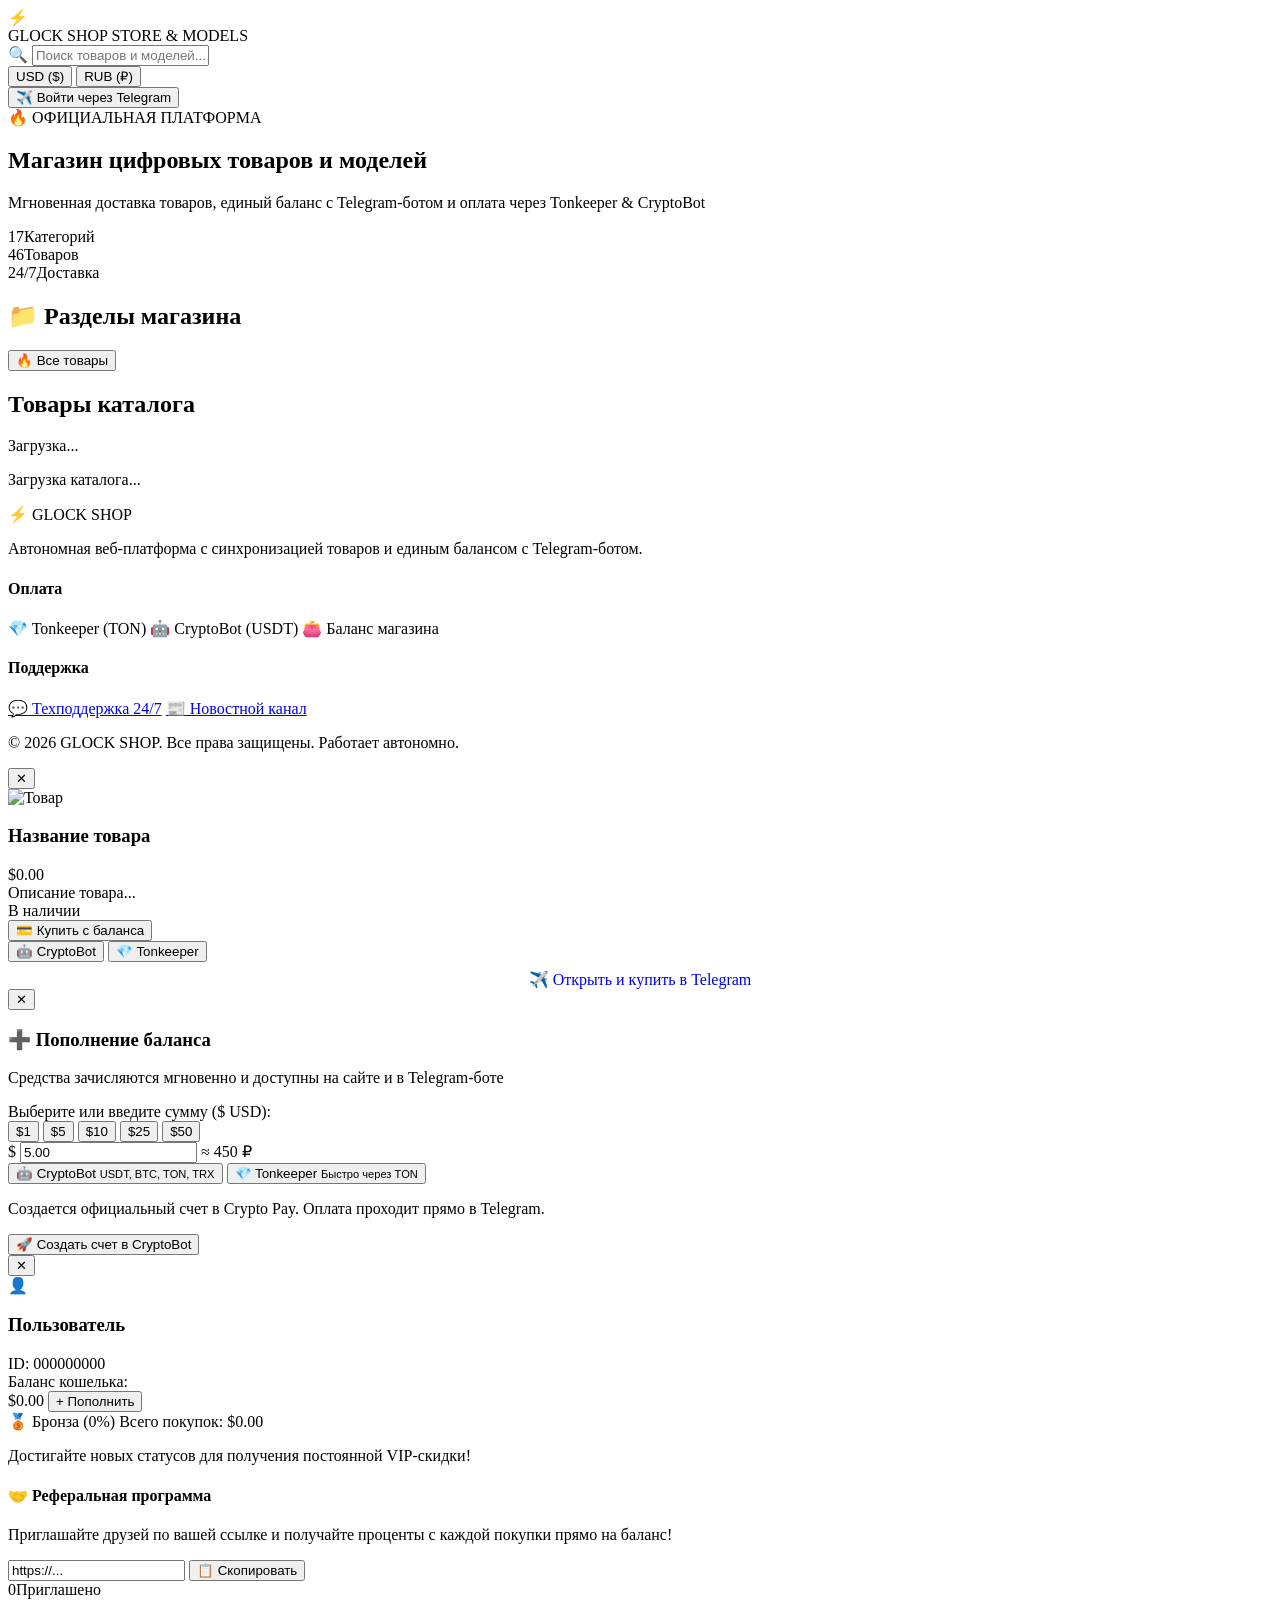
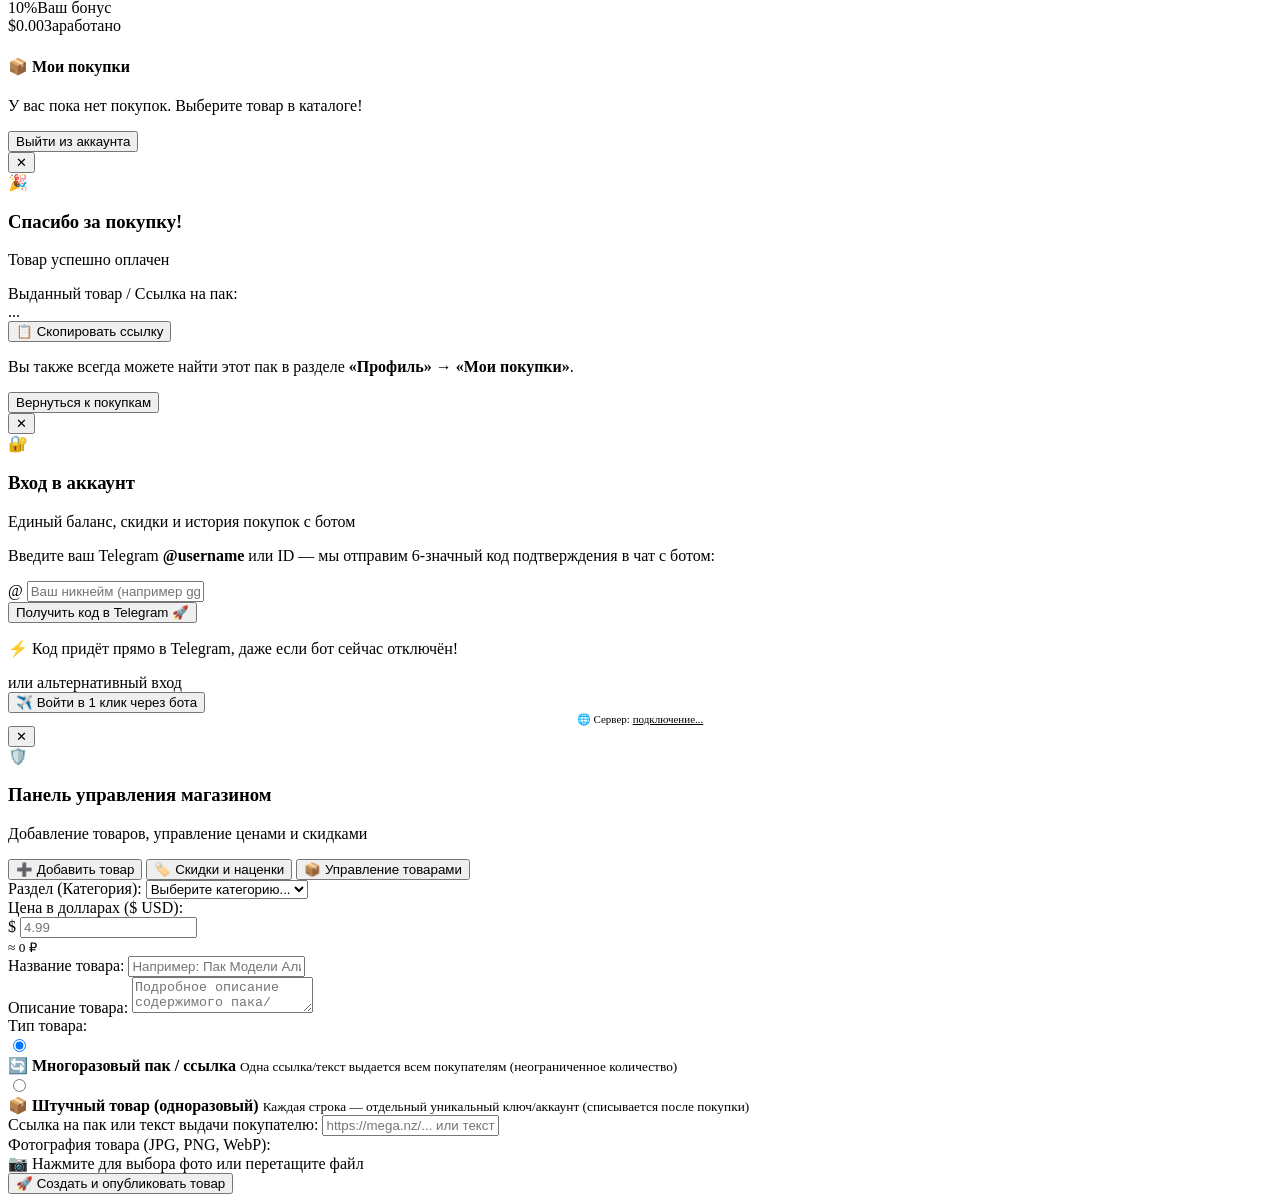
==== commit 6c1d7a66: "feat: enable CORS middleware, auto API base URL resolution and admin OTP login fix" ====
--- a/web/index.html
+++ b/web/index.html
@@ -378,6 +378,9 @@
         <div class="bot-auth-spinner" id="botAuthWaiting" style="display: none;">
           <div class="spinner-small"></div>
           <span id="botAuthStatusText">Ожидание в @glock_models_bot...</span>
+        </div>
+        <div class="api-status-row mt-3" style="font-size: 11px; color: var(--text-muted); text-align: center;">
+          <span id="apiConnectionStatus">🌐 Сервер: <a href="javascript:void(0)" onclick="promptChangeApiUrl()" style="color: var(--accent); text-decoration: underline;" id="apiHostLabel">подключение...</a></span>
         </div>
       </div>
 
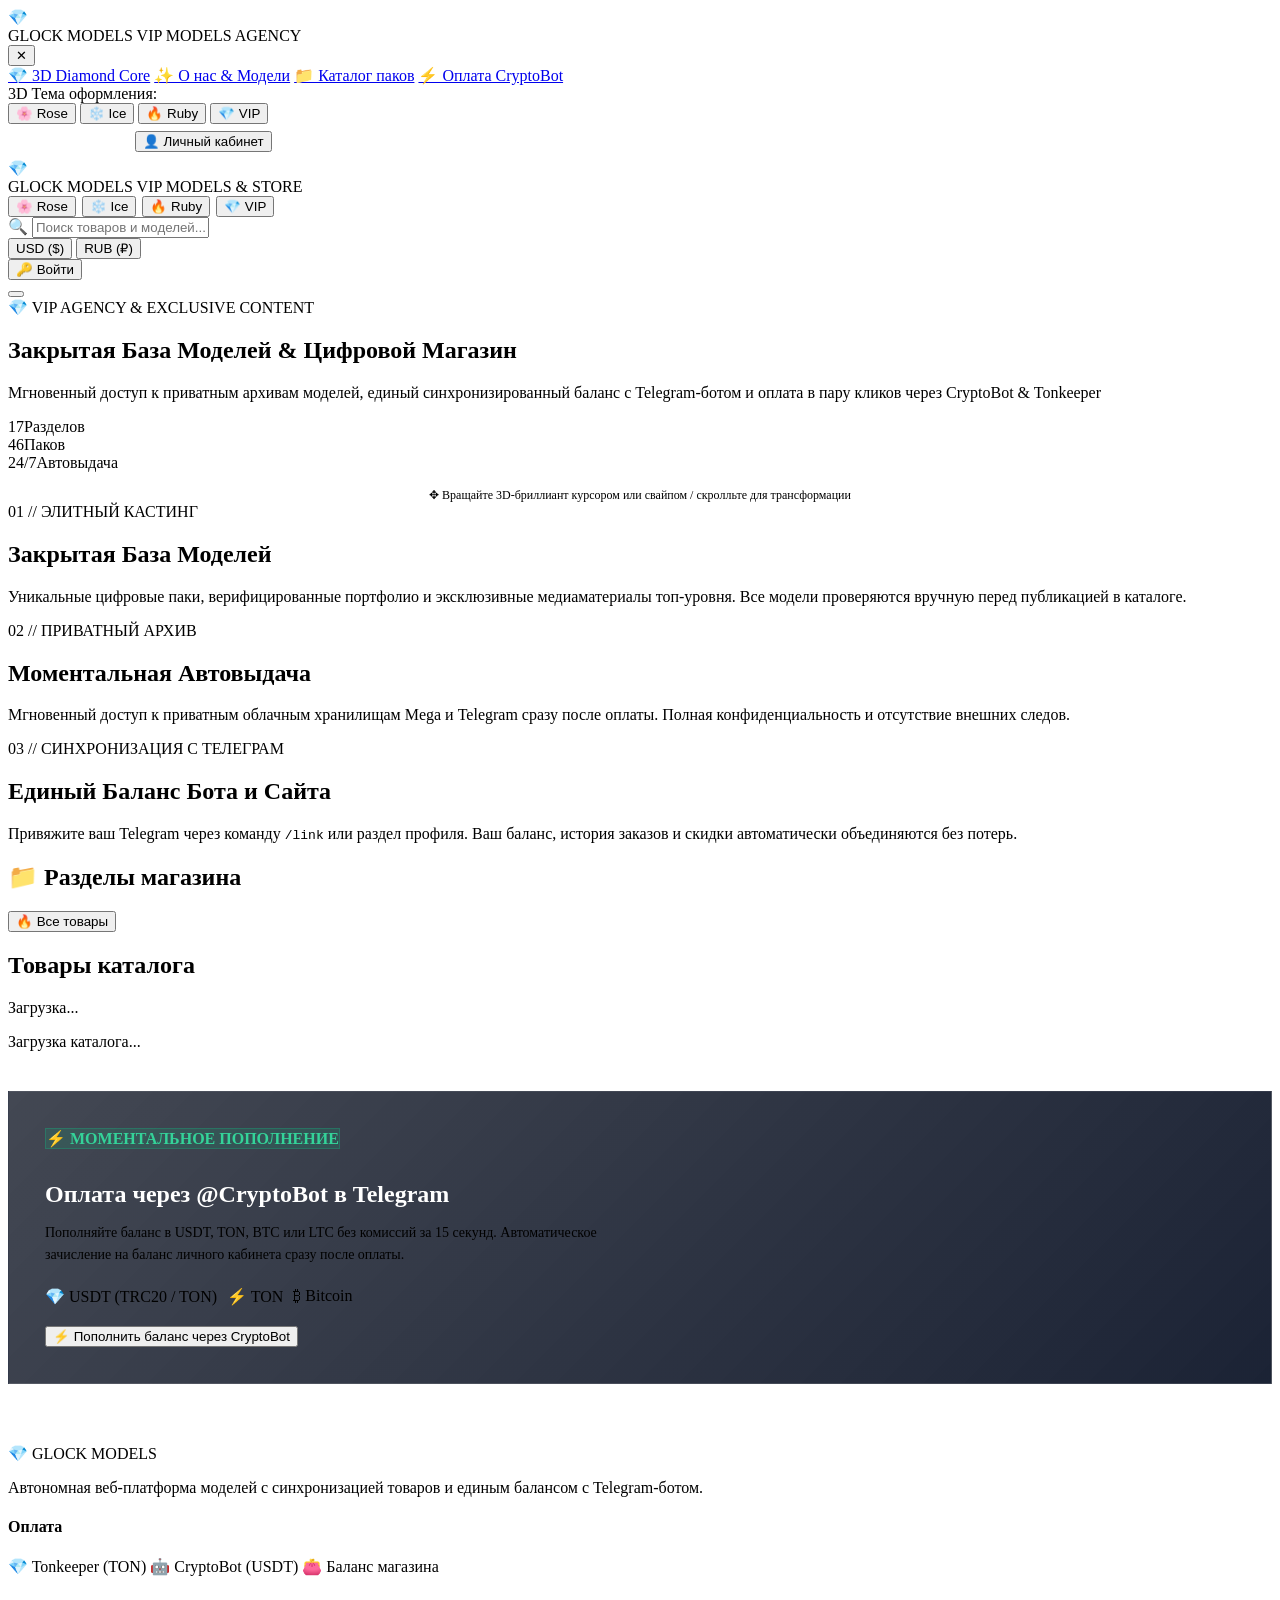
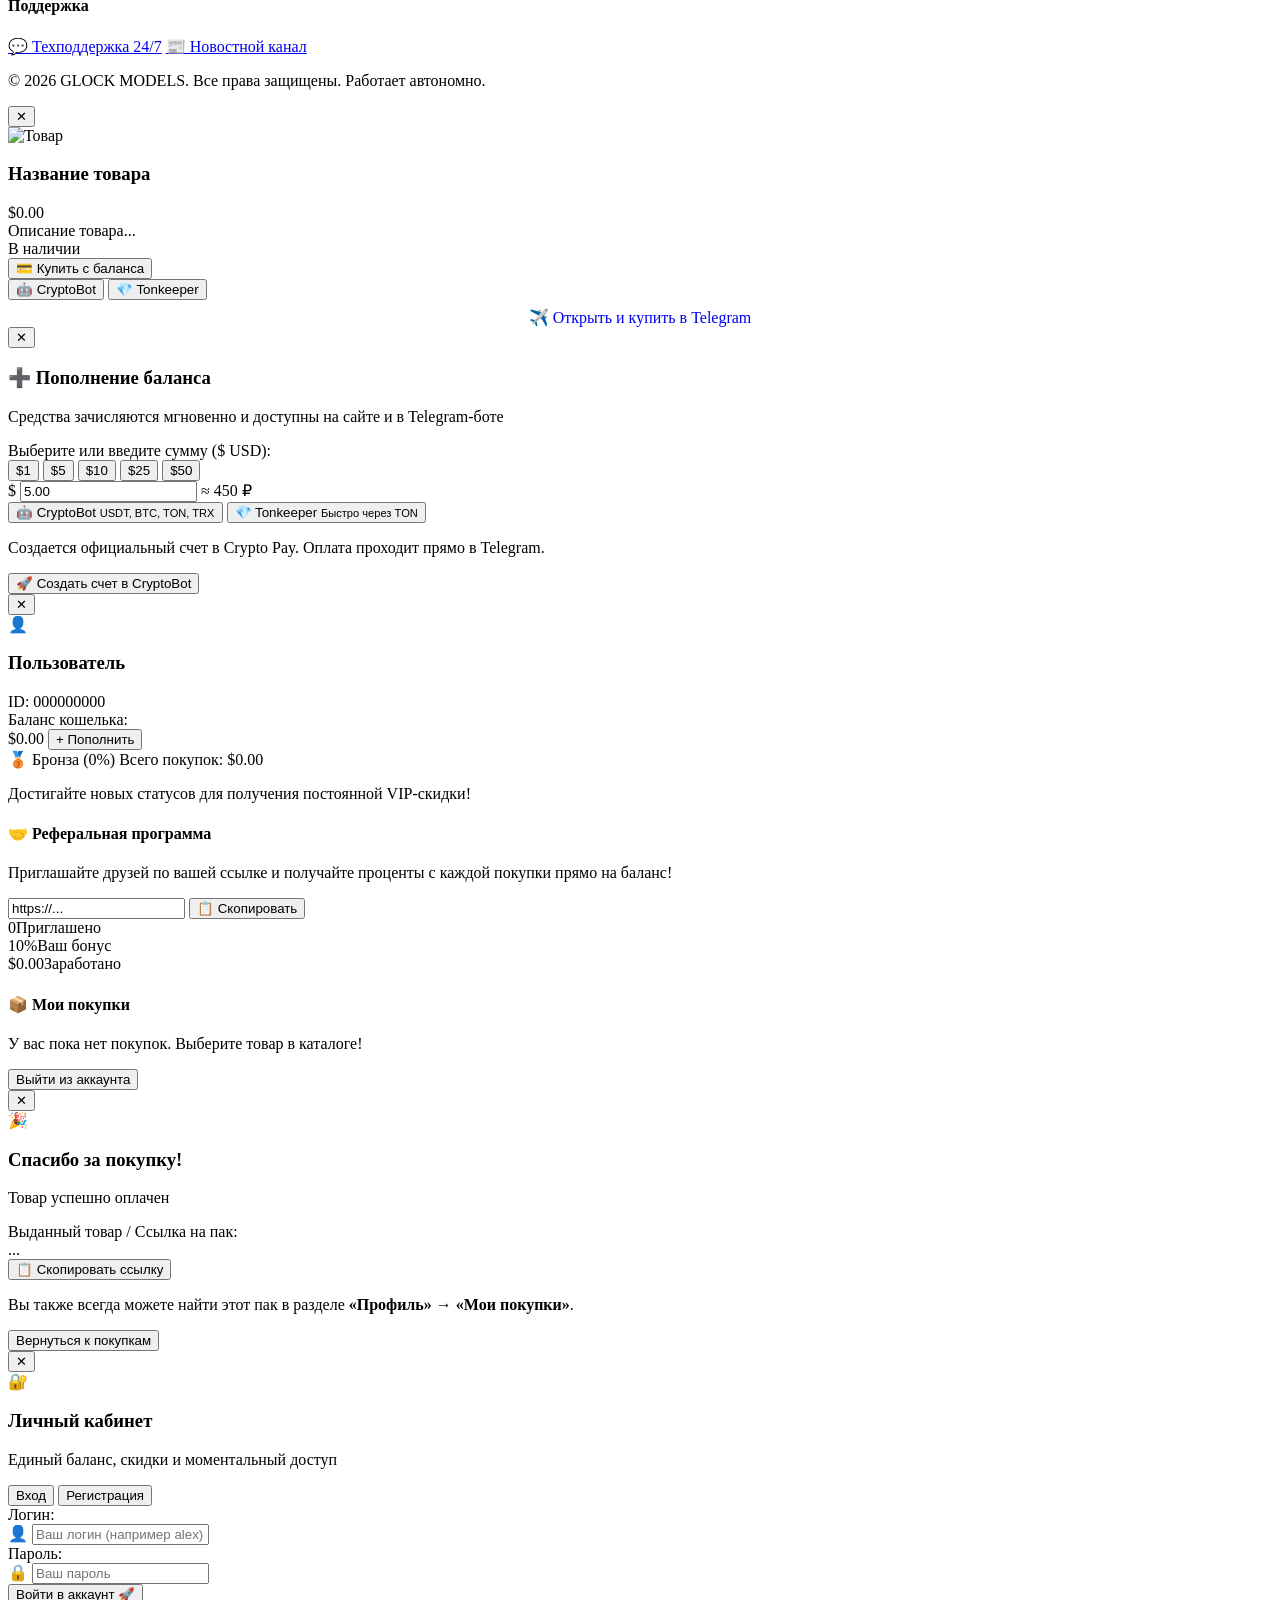
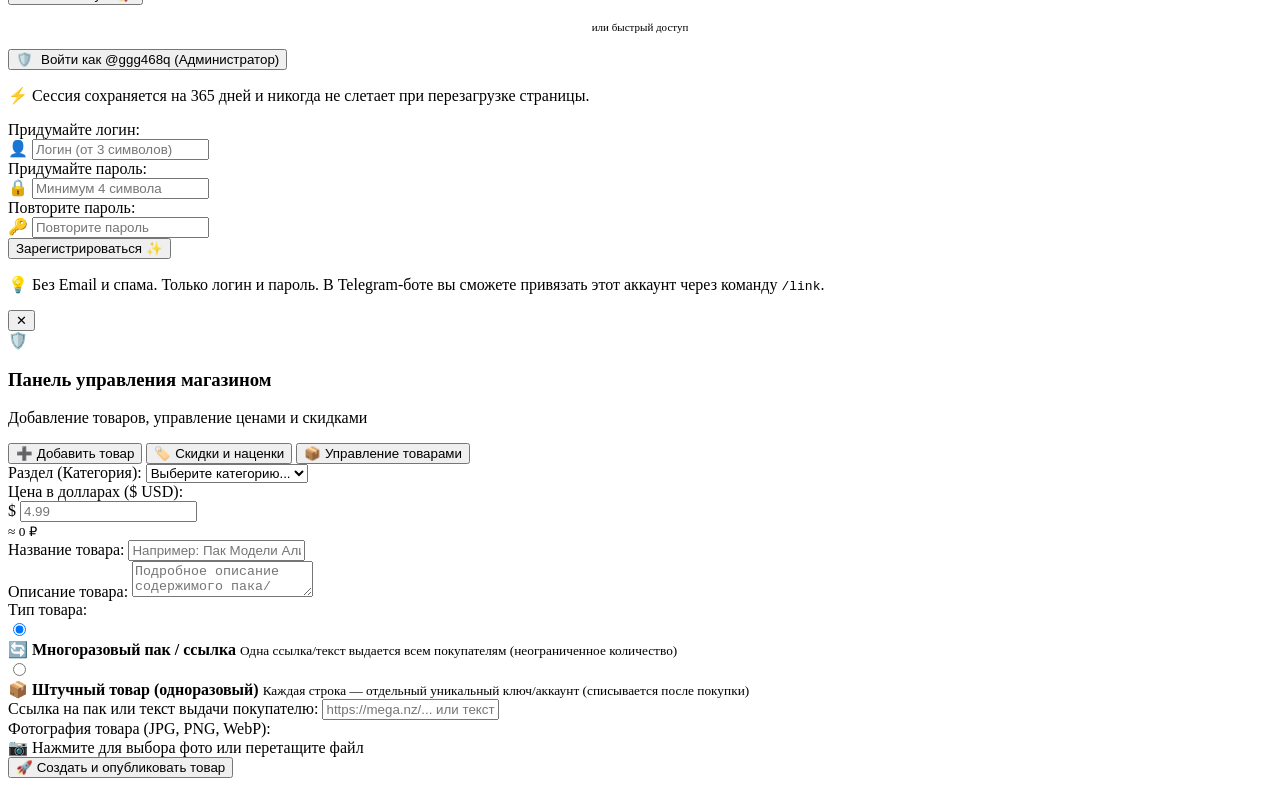
==== commit eaa6cdd3: "feat: 3D luxury Diamond scene, GLOCK MODELS branding, login/register tabs, session persistence" ====
--- a/web/index.html
+++ b/web/index.html
@@ -2,26 +2,82 @@
 <html lang="ru">
 <head>
   <meta charset="UTF-8">
-  <meta name="viewport" content="width=device-width, initial-scale=1.0">
-  <title>GLOCK SHOP — Официальный магазин моделей</title>
+  <meta name="viewport" content="width=device-width, initial-scale=1.0, maximum-scale=1.0, user-scalable=no, viewport-fit=cover">
+  <title>GLOCK MODELS — Официальный магазин моделей</title>
   <link rel="preconnect" href="https://fonts.googleapis.com">
   <link rel="preconnect" href="https://fonts.gstatic.com" crossorigin>
-  <link href="https://fonts.googleapis.com/css2?family=Inter:wght@400;500;600;700;800&display=swap" rel="stylesheet">
+  <link href="https://fonts.googleapis.com/css2?family=JetBrains+Mono:wght@500;700&family=Inter:wght@400;500;600;700;800&display=swap" rel="stylesheet">
   <link rel="stylesheet" href="web/css/style.css">
+  
+  <!-- Three.js + GSAP CDN для 3D Core -->
+  <script src="https://cdnjs.cloudflare.com/ajax/libs/three.js/r128/three.min.js"></script>
+  <script src="https://cdnjs.cloudflare.com/ajax/libs/gsap/3.12.5/gsap.min.js"></script>
+  <script src="https://cdnjs.cloudflare.com/ajax/libs/gsap/3.12.5/ScrollTrigger.min.js"></script>
   <!-- QRCode.js для генерации QR кодов Tonkeeper -->
   <script src="https://cdnjs.cloudflare.com/ajax/libs/qrcodejs/1.0.0/qrcode.min.js"></script>
 </head>
 <body>
 
+  <!-- 3D Three.js Контейнер для Glock Models (Diamond Core & Agency Satellites) -->
+  <div id="webglContainer"></div>
+
+  <!-- Мобильное затемнение при открытом меню -->
+  <div class="mobile-drawer-overlay" id="mobileDrawerOverlay" onclick="closeMobileDrawer()"></div>
+
+  <!-- Мобильная шторка Cyber Drawer -->
+  <aside class="mobile-drawer" id="mobileDrawer">
+    <div class="mobile-drawer-header">
+      <div class="logo-area" onclick="location.reload()">
+        <span class="logo-icon">💎</span>
+        <div class="logo-text">
+          <span class="brand-title">GLOCK MODELS</span>
+          <span class="brand-subtitle">VIP MODELS AGENCY</span>
+        </div>
+      </div>
+      <button class="drawer-close-btn" onclick="closeMobileDrawer()">✕</button>
+    </div>
+
+    <nav class="mobile-nav-links">
+      <a href="#core" class="mobile-nav-link" onclick="closeMobileDrawer()">💎 3D Diamond Core</a>
+      <a href="#story" class="mobile-nav-link" onclick="closeMobileDrawer()">✨ О нас & Модели</a>
+      <a href="#catalog" class="mobile-nav-link" onclick="closeMobileDrawer()">📁 Каталог паков</a>
+      <a href="#cryptobot" class="mobile-nav-link" onclick="closeMobileDrawer()">⚡ Оплата CryptoBot</a>
+    </nav>
+
+    <div class="mobile-drawer-section">
+      <div class="mobile-drawer-label">3D Тема оформления:</div>
+      <div class="theme-switch-group">
+        <button class="theme-btn-chip active" data-theme="rosegold" onclick="setAgency3DTheme('rosegold')">🌸 Rose</button>
+        <button class="theme-btn-chip" data-theme="diamond" onclick="setAgency3DTheme('diamond')">❄️ Ice</button>
+        <button class="theme-btn-chip" data-theme="ruby" onclick="setAgency3DTheme('ruby')">🔥 Ruby</button>
+        <button class="theme-btn-chip" data-theme="emerald" onclick="setAgency3DTheme('emerald')">💎 VIP</button>
+      </div>
+    </div>
+
+    <div class="mobile-drawer-actions">
+      <button class="curr-btn w-100" id="mobileCurrBtn" onclick="toggleCurrency()" style="padding: 10px; border-radius: 8px; background: rgba(255,255,255,0.05); color: #fff; border: 1px solid var(--border-color); cursor: pointer;">Валюта: USD ($)</button>
+      <button class="btn btn-primary w-100" onclick="closeMobileDrawer(); openAuthModalOrProfile();">👤 Личный кабинет</button>
+      <button class="btn btn-admin-header w-100" id="mobileAdminBtn" style="display: none;" onclick="closeMobileDrawer(); openAdminModal();">🛡️ Админ-панель</button>
+    </div>
+  </aside>
+
   <!-- ВЕРХНЯЯ НАВИГАЦИОННАЯ ПАНЕЛЬ -->
   <header class="site-header">
     <div class="header-container">
       <div class="logo-area" onclick="location.reload()">
-        <span class="logo-icon">⚡</span>
+        <span class="logo-icon">💎</span>
         <div class="logo-text">
-          <span class="brand-title" id="shopTitle">GLOCK SHOP</span>
-          <span class="brand-subtitle">STORE & MODELS</span>
-        </div>
+          <span class="brand-title" id="shopTitle">GLOCK MODELS</span>
+          <span class="brand-subtitle">VIP MODELS & STORE</span>
+        </div>
+      </div>
+
+      <!-- Десктопный выбор 3D тем -->
+      <div class="theme-switch-group desktop-only" style="display: flex; align-items: center; gap: 6px;">
+        <button class="theme-btn-chip active" data-theme="rosegold" onclick="setAgency3DTheme('rosegold')">🌸 Rose</button>
+        <button class="theme-btn-chip" data-theme="diamond" onclick="setAgency3DTheme('diamond')">❄️ Ice</button>
+        <button class="theme-btn-chip" data-theme="ruby" onclick="setAgency3DTheme('ruby')">🔥 Ruby</button>
+        <button class="theme-btn-chip" data-theme="emerald" onclick="setAgency3DTheme('emerald')">💎 VIP</button>
       </div>
 
       <!-- Поиск по каталогу -->
@@ -30,7 +86,7 @@
         <input type="text" id="searchInput" placeholder="Поиск товаров и моделей..." oninput="handleSearch()">
       </div>
 
-      <!-- Правая панель (Валюта + Профиль) -->
+      <!-- Правая панель (Валюта + Профиль + Меню) -->
       <div class="header-actions">
         <!-- Переключатель валюты -->
         <div class="currency-toggle" title="Сменить валюту">
@@ -46,9 +102,14 @@
         <!-- Кнопка входа или профиль пользователя -->
         <div id="authContainer">
           <button class="btn btn-primary btn-login" onclick="openLoginModal()">
-            <span class="tg-icon">✈️</span> Войти через Telegram
+            <span class="tg-icon">🔑</span> Войти
           </button>
         </div>
+
+        <!-- Гамбургер меню на мобильных -->
+        <button class="mobile-menu-btn" onclick="toggleMobileDrawer()" aria-label="Меню">
+          <span></span><span></span><span></span>
+        </button>
       </div>
     </div>
   </header>
@@ -57,16 +118,46 @@
   <main class="main-container">
     
     <!-- Hero промо-баннер -->
-    <section class="hero-banner">
+    <section class="hero-banner" id="core">
       <div class="hero-content">
-        <span class="hero-badge">🔥 ОФИЦИАЛЬНАЯ ПЛАТФОРМА</span>
-        <h1 class="hero-title">Магазин цифровых товаров и моделей</h1>
-        <p class="hero-subtitle">Мгновенная доставка товаров, единый баланс с Telegram-ботом и оплата через Tonkeeper & CryptoBot</p>
+        <span class="hero-badge">💎 VIP AGENCY &amp; EXCLUSIVE CONTENT</span>
+        <h1 class="hero-title">Закрытая База Моделей &amp; Цифровой Магазин</h1>
+        <p class="hero-subtitle">Мгновенный доступ к приватным архивам моделей, единый синхронизированный баланс с Telegram-ботом и оплата в пару кликов через CryptoBot &amp; Tonkeeper</p>
         <div class="hero-stats">
-          <div class="stat-item"><span class="stat-val" id="totalCatsCount">17</span><span class="stat-lbl">Категорий</span></div>
-          <div class="stat-item"><span class="stat-val" id="totalProdsCount">46</span><span class="stat-lbl">Товаров</span></div>
-          <div class="stat-item"><span class="stat-val">24/7</span><span class="stat-lbl">Доставка</span></div>
-        </div>
+          <div class="stat-item"><span class="stat-val" id="totalCatsCount">17</span><span class="stat-lbl">Разделов</span></div>
+          <div class="stat-item"><span class="stat-val" id="totalProdsCount">46</span><span class="stat-lbl">Паков</span></div>
+          <div class="stat-item"><span class="stat-val">24/7</span><span class="stat-lbl">Автовыдача</span></div>
+        </div>
+        <div class="model-3d-hint" style="margin-top: 16px; font-size: 12px; color: var(--text-muted); display: flex; align-items: center; justify-content: center; gap: 8px;">
+          <span>✥ Вращайте 3D-бриллиант курсором или свайпом / скролльте для трансформации</span>
+        </div>
+      </div>
+    </section>
+
+    <!-- SCROLL STORYTELLING СЕКЦИЯ (Синхронизирована с 3D Ядром) -->
+    <section class="story-section" id="story">
+      <div class="story-card" data-step="1">
+        <div class="story-step-badge">01 // ЭЛИТНЫЙ КАСТИНГ</div>
+        <h2 class="story-title">Закрытая База Моделей</h2>
+        <p class="story-desc">
+          Уникальные цифровые паки, верифицированные портфолио и эксклюзивные медиаматериалы топ-уровня. Все модели проверяются вручную перед публикацией в каталоге.
+        </p>
+      </div>
+
+      <div class="story-card" data-step="2">
+        <div class="story-step-badge">02 // ПРИВАТНЫЙ АРХИВ</div>
+        <h2 class="story-title">Моментальная Автовыдача</h2>
+        <p class="story-desc">
+          Мгновенный доступ к приватным облачным хранилищам Mega и Telegram сразу после оплаты. Полная конфиденциальность и отсутствие внешних следов.
+        </p>
+      </div>
+
+      <div class="story-card" data-step="3">
+        <div class="story-step-badge">03 // СИНХРОНИЗАЦИЯ С ТЕЛЕГРАМ</div>
+        <h2 class="story-title">Единый Баланс Бота и Сайта</h2>
+        <p class="story-desc">
+          Привяжите ваш Telegram через команду <code>/link</code> или раздел профиля. Ваш баланс, история заказов и скидки автоматически объединяются без потерь.
+        </p>
       </div>
     </section>
 
@@ -101,6 +192,27 @@
       </div>
     </section>
 
+    <!-- БАННЕР CRYPTOBOT & TONKEEPER -->
+    <section class="cryptobot-banner-section" id="cryptobot" style="margin: 40px 0 60px 0;">
+      <div class="cryptobot-banner-card" style="background: linear-gradient(135deg, rgba(20, 26, 40, 0.8), rgba(15, 23, 42, 0.95)); border: 1px solid rgba(255, 255, 255, 0.1); border-radius: var(--radius-lg); padding: 36px; display: flex; align-items: center; justify-content: space-between; gap: 30px; flex-wrap: wrap;">
+        <div class="cb-content" style="max-width: 600px;">
+          <span class="badge badge-pack" style="background: rgba(16, 185, 129, 0.15); color: #34d399; border: 1px solid rgba(16, 185, 129, 0.3); font-weight: 700; margin-bottom: 12px; display: inline-block;">⚡ МОМЕНТАЛЬНОЕ ПОПОЛНЕНИЕ</span>
+          <h2 style="font-size: 24px; font-weight: 800; color: #fff; margin-bottom: 10px;">Оплата через @CryptoBot в Telegram</h2>
+          <p style="font-size: 14px; color: var(--text-muted); line-height: 1.6; margin-bottom: 20px;">
+            Пополняйте баланс в USDT, TON, BTC или LTC без комиссий за 15 секунд. Автоматическое зачисление на баланс личного кабинета сразу после оплаты.
+          </p>
+          <div style="display: flex; gap: 10px; flex-wrap: wrap; margin-bottom: 20px;">
+            <span class="pay-badge">💎 USDT (TRC20 / TON)</span>
+            <span class="pay-badge">⚡ TON</span>
+            <span class="pay-badge">₿ Bitcoin</span>
+          </div>
+          <button class="btn btn-primary btn-lg" onclick="openTopupModal()">
+            ⚡ Пополнить баланс через CryptoBot
+          </button>
+        </div>
+      </div>
+    </section>
+
   </main>
 
   <!-- ПОДВАЛ -->
@@ -108,10 +220,10 @@
     <div class="footer-container">
       <div class="footer-col">
         <div class="logo-area">
-          <span class="logo-icon">⚡</span>
-          <span class="brand-title">GLOCK SHOP</span>
-        </div>
-        <p class="footer-desc">Автономная веб-платформа с синхронизацией товаров и единым балансом с Telegram-ботом.</p>
+          <span class="logo-icon">💎</span>
+          <span class="brand-title">GLOCK MODELS</span>
+        </div>
+        <p class="footer-desc">Автономная веб-платформа моделей с синхронизацией товаров и единым балансом с Telegram-ботом.</p>
       </div>
       <div class="footer-col">
         <h4>Оплата</h4>
@@ -128,7 +240,7 @@
       </div>
     </div>
     <div class="footer-bottom">
-      <p>© 2026 GLOCK SHOP. Все права защищены. Работает автономно.</p>
+      <p>© 2026 GLOCK MODELS. Все права защищены. Работает автономно.</p>
     </div>
   </footer>
 
@@ -350,65 +462,86 @@
     </div>
   </div>
 
-  <!-- Модальное окно входа в аккаунт (OTP код в Telegram) -->
+  <!-- Модальное окно авторизации (Вход / Регистрация) БЕЗ EMAIL: только Логин и Пароль -->
   <div class="modal-overlay" id="loginModal" onclick="closeModalOnOverlay(event, 'loginModal')">
     <div class="modal-card modal-login">
       <button class="modal-close" onclick="closeModal('loginModal')">✕</button>
       <div class="login-header-icon">🔐</div>
-      <h3 class="modal-heading">Вход в аккаунт</h3>
-      <p class="modal-subheading">Единый баланс, скидки и история покупок с ботом</p>
-      
-      <!-- ШАГ 1: Ввод никнейма / ID -->
-      <div id="loginStepIdentifier">
-        <p class="login-step-hint">Введите ваш Telegram <b>@username</b> или ID — мы отправим 6-значный код подтверждения в чат с ботом:</p>
-        <div class="input-with-icon">
-          <span class="input-prefix">@</span>
-          <input type="text" id="loginIdentifier" placeholder="Ваш никнейм (например ggg468q) или ID" onkeydown="if(event.key==='Enter')handleSendCode()">
-        </div>
-        <button class="btn btn-primary btn-block mt-3 btn-lg" id="btnSendCode" onclick="handleSendCode()">
-          Получить код в Telegram 🚀
-        </button>
-        <p class="login-safe-hint">⚡ Код придёт прямо в Telegram, даже если бот сейчас отключён!</p>
-
-        <div class="login-divider"><span>или альтернативный вход</span></div>
-
-        <button class="btn btn-outline btn-block" id="btnAuthViaBot" onclick="startBotAuthFlow()">
-          <span class="tg-paper-icon">✈️</span> Войти в 1 клик через бота
-        </button>
-        <div class="bot-auth-spinner" id="botAuthWaiting" style="display: none;">
-          <div class="spinner-small"></div>
-          <span id="botAuthStatusText">Ожидание в @glock_models_bot...</span>
-        </div>
-        <div class="api-status-row mt-3" style="font-size: 11px; color: var(--text-muted); text-align: center;">
-          <span id="apiConnectionStatus">🌐 Сервер: <a href="javascript:void(0)" onclick="promptChangeApiUrl()" style="color: var(--accent); text-decoration: underline;" id="apiHostLabel">подключение...</a></span>
-        </div>
-      </div>
-
-      <!-- ШАГ 2: Ввод полученного 6-значного кода -->
-      <div id="loginStepCode" style="display: none;">
-        <div class="otp-target-card">
-          <span class="otp-target-icon">📩</span>
-          <div class="otp-target-text">
-            <span>Код отправлен пользователю</span>
-            <b id="otpTargetUsername">@ggg468q</b>
-          </div>
-        </div>
-
-        <p class="login-step-hint mt-2">Введите 6 цифр из сообщения в Telegram:</p>
-        
-        <div class="otp-input-wrap mt-2">
-          <input type="text" id="loginOtpCode" maxlength="6" inputmode="numeric" placeholder="••••••" oninput="if(this.value.length===6)handleVerifyCode()" onkeydown="if(event.key==='Enter')handleVerifyCode()">
-        </div>
-
-        <button class="btn btn-primary btn-block mt-3 btn-lg" id="btnVerifyCode" onclick="handleVerifyCode()">
-          Подтвердить и войти 🔑
-        </button>
-
-        <div class="otp-actions-row mt-3">
-          <button class="btn-link" id="btnResendCode" onclick="handleResendCode()">Отправить повторно</button>
-          <span class="otp-sep">•</span>
-          <button class="btn-link" onclick="backToIdentifierStep()">Сменить никнейм</button>
-        </div>
+      <h3 class="modal-heading">Личный кабинет</h3>
+      <p class="modal-subheading">Единый баланс, скидки и моментальный доступ</p>
+
+      <!-- Переключение вкладок Вход / Регистрация -->
+      <div class="auth-tabs-nav">
+        <button class="auth-tab-btn active" id="tabBtnLogin" onclick="switchAuthTab('login')">Вход</button>
+        <button class="auth-tab-btn" id="tabBtnRegister" onclick="switchAuthTab('register')">Регистрация</button>
+      </div>
+
+      <!-- ВКЛАДКА 1: ВХОД -->
+      <div class="auth-pane active" id="authPaneLogin">
+        <div class="auth-input-group">
+          <label class="auth-input-label">Логин:</label>
+          <div class="auth-input-wrap">
+            <span class="auth-input-icon">👤</span>
+            <input type="text" id="loginUsername" placeholder="Ваш логин (например alex)" onkeydown="if(event.key==='Enter')handleLogin()">
+          </div>
+        </div>
+
+        <div class="auth-input-group">
+          <label class="auth-input-label">Пароль:</label>
+          <div class="auth-input-wrap">
+            <span class="auth-input-icon">🔒</span>
+            <input type="password" id="loginPassword" placeholder="Ваш пароль" onkeydown="if(event.key==='Enter')handleLogin()">
+          </div>
+        </div>
+
+        <button class="btn btn-primary btn-block btn-lg mt-2" id="btnLoginSubmit" onclick="handleLogin()">
+          Войти в аккаунт 🚀
+        </button>
+
+        <div class="login-divider" style="margin: 16px 0; display: flex; align-items: center; text-align: center; color: var(--text-dim); font-size: 11px;">
+          <span style="flex: 1; border-bottom: 1px solid var(--border-color);"></span>
+          <span style="padding: 0 10px;">или быстрый доступ</span>
+          <span style="flex: 1; border-bottom: 1px solid var(--border-color);"></span>
+        </div>
+
+        <button class="btn btn-outline btn-block" onclick="loginDemoAdmin()" style="display: flex; align-items: center; justify-content: center; gap: 8px;">
+          <span>🛡️</span> Войти как @ggg468q (Администратор)
+        </button>
+
+        <p class="auth-safe-note">⚡ Сессия сохраняется на 365 дней и никогда не слетает при перезагрузке страницы.</p>
+      </div>
+
+      <!-- ВКЛАДКА 2: РЕГИСТРАЦИЯ (БЕЗ EMAIL) -->
+      <div class="auth-pane" id="authPaneRegister">
+        <div class="auth-input-group">
+          <label class="auth-input-label">Придумайте логин:</label>
+          <div class="auth-input-wrap">
+            <span class="auth-input-icon">👤</span>
+            <input type="text" id="regLogin" placeholder="Логин (от 3 символов)" onkeydown="if(event.key==='Enter')document.getElementById('regPassword').focus()">
+          </div>
+        </div>
+
+        <div class="auth-input-group">
+          <label class="auth-input-label">Придумайте пароль:</label>
+          <div class="auth-input-wrap">
+            <span class="auth-input-icon">🔒</span>
+            <input type="password" id="regPassword" placeholder="Минимум 4 символа" onkeydown="if(event.key==='Enter')document.getElementById('regPasswordConfirm').focus()">
+          </div>
+        </div>
+
+        <div class="auth-input-group">
+          <label class="auth-input-label">Повторите пароль:</label>
+          <div class="auth-input-wrap">
+            <span class="auth-input-icon">🔑</span>
+            <input type="password" id="regPasswordConfirm" placeholder="Повторите пароль" onkeydown="if(event.key==='Enter')handleRegister()">
+          </div>
+        </div>
+
+        <button class="btn btn-primary btn-block btn-lg mt-2" id="btnRegisterSubmit" onclick="handleRegister()">
+          Зарегистрироваться ✨
+        </button>
+
+        <p class="auth-safe-note">💡 Без Email и спама. Только логин и пароль. В Telegram-боте вы сможете привязать этот аккаунт через команду <code>/link</code>.</p>
       </div>
 
     </div>
@@ -621,6 +754,8 @@
   <!-- Всплывающие уведомления (Toasts) -->
   <div class="toast-container" id="toastContainer"></div>
 
+  <!-- Скрипты 3D сцены и приложения -->
+  <script src="web/js/three-scene.js"></script>
   <script src="web/js/app.js"></script>
 </body>
 </html>
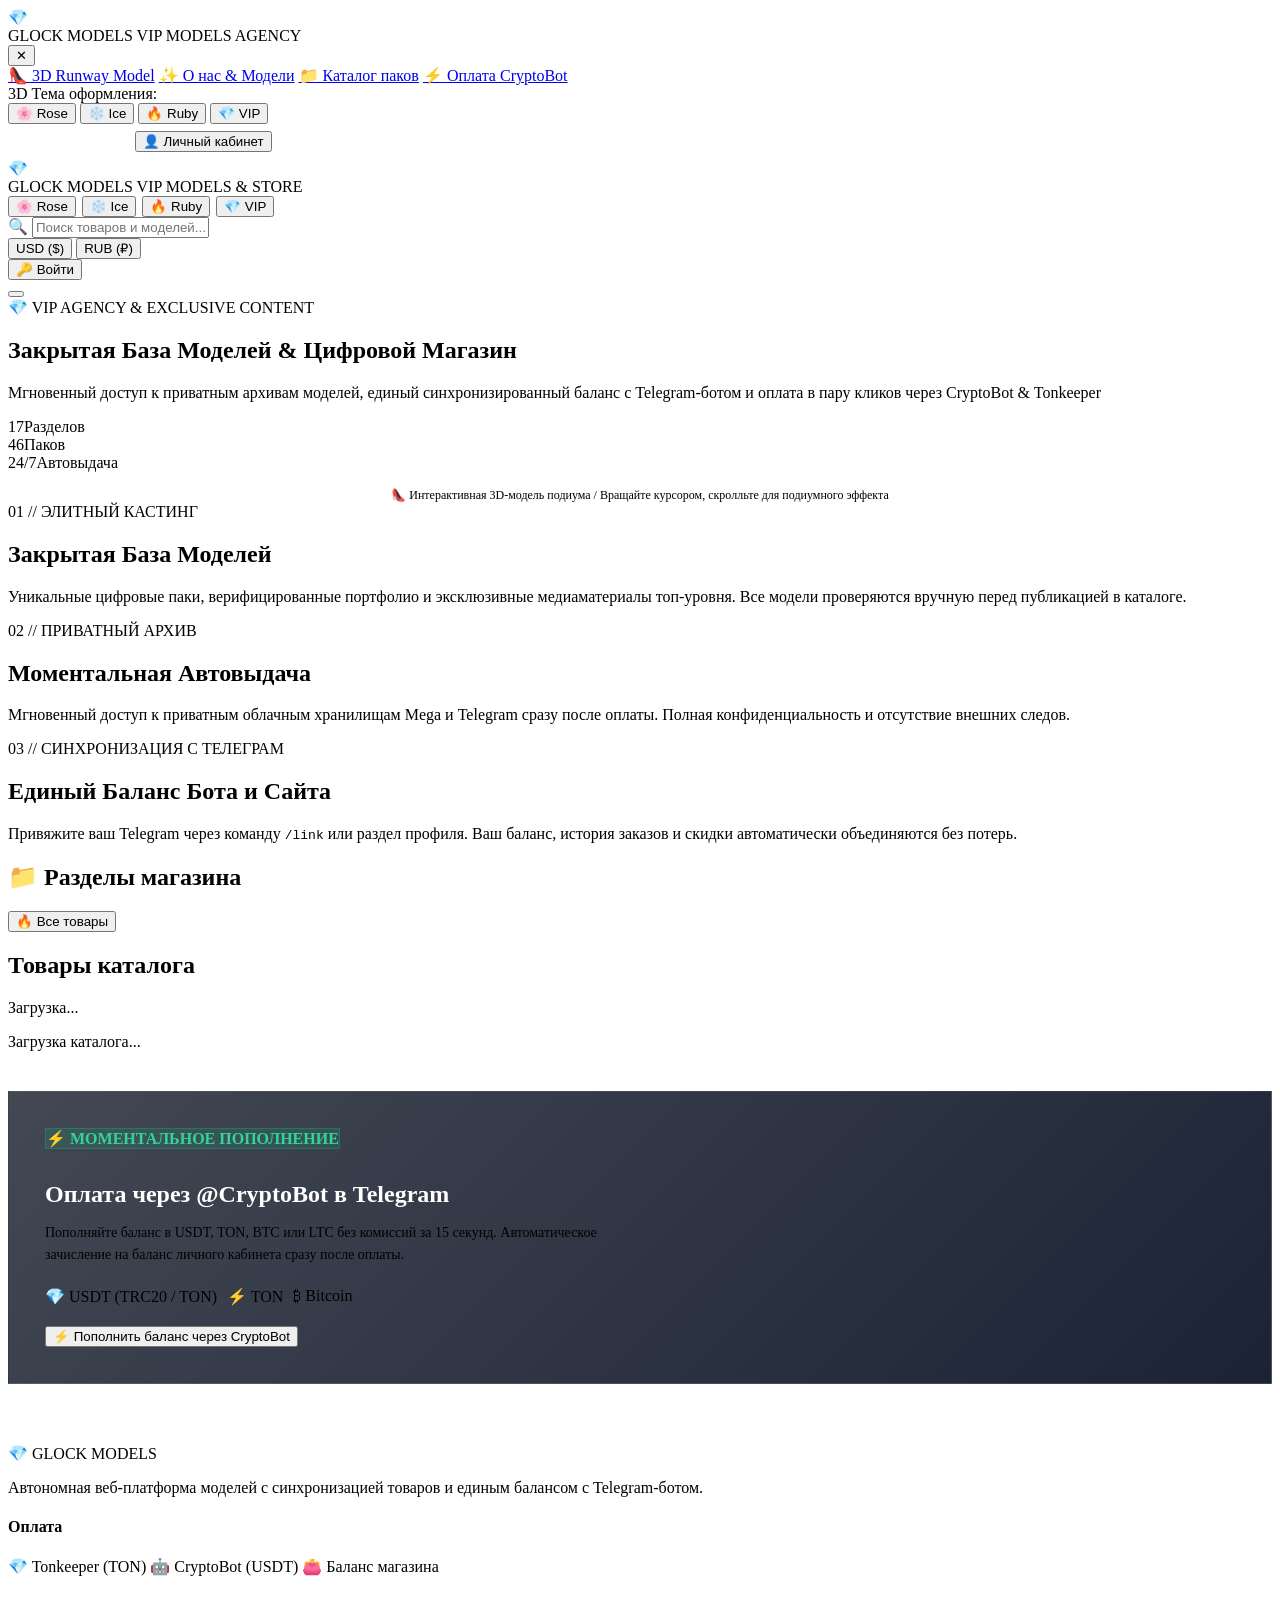
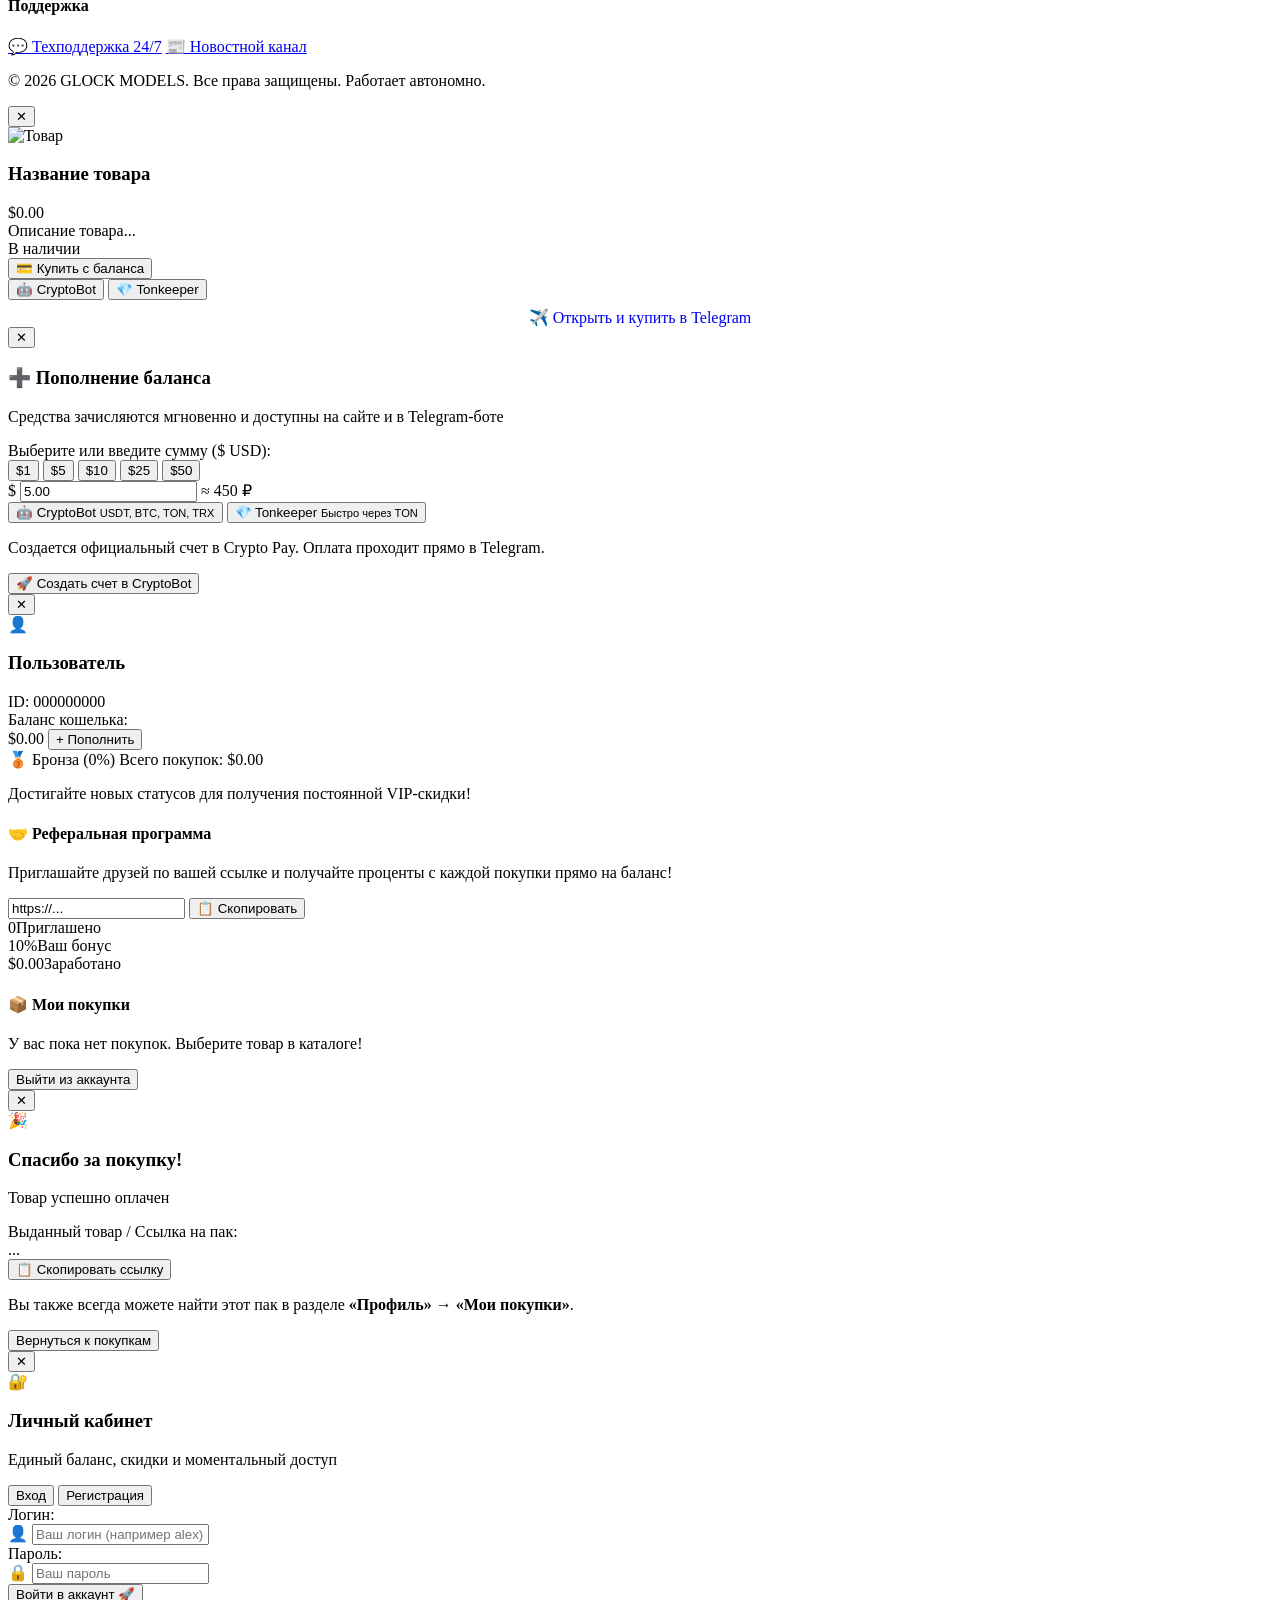
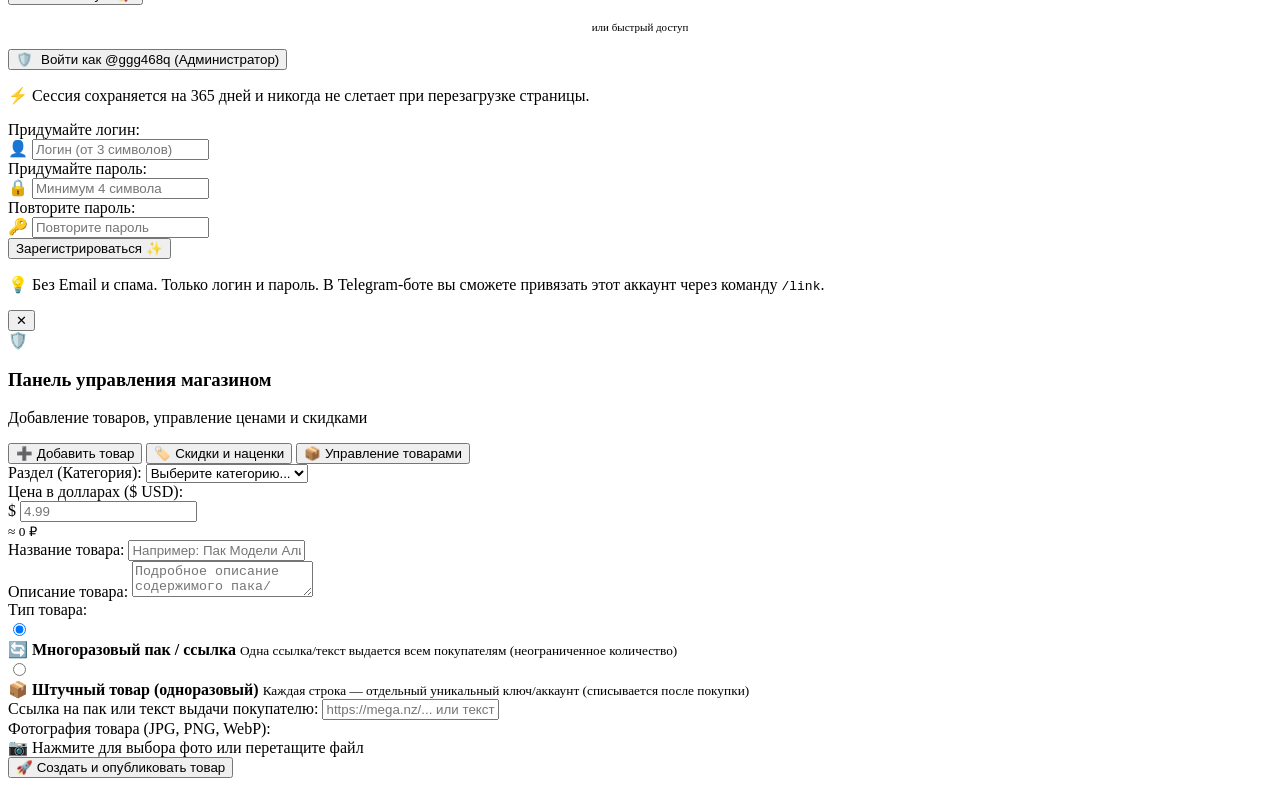
==== commit 0e75bb04: "feat: 3D Runway Haute Couture Model scene, fix server connection error with resilient offline auth f" ====
--- a/web/index.html
+++ b/web/index.html
@@ -38,7 +38,7 @@
     </div>
 
     <nav class="mobile-nav-links">
-      <a href="#core" class="mobile-nav-link" onclick="closeMobileDrawer()">💎 3D Diamond Core</a>
+      <a href="#core" class="mobile-nav-link" onclick="closeMobileDrawer()">👠 3D Runway Model</a>
       <a href="#story" class="mobile-nav-link" onclick="closeMobileDrawer()">✨ О нас & Модели</a>
       <a href="#catalog" class="mobile-nav-link" onclick="closeMobileDrawer()">📁 Каталог паков</a>
       <a href="#cryptobot" class="mobile-nav-link" onclick="closeMobileDrawer()">⚡ Оплата CryptoBot</a>
@@ -129,7 +129,7 @@
           <div class="stat-item"><span class="stat-val">24/7</span><span class="stat-lbl">Автовыдача</span></div>
         </div>
         <div class="model-3d-hint" style="margin-top: 16px; font-size: 12px; color: var(--text-muted); display: flex; align-items: center; justify-content: center; gap: 8px;">
-          <span>✥ Вращайте 3D-бриллиант курсором или свайпом / скролльте для трансформации</span>
+          <span>👠 Интерактивная 3D-модель подиума / Вращайте курсором, скролльте для подиумного эффекта</span>
         </div>
       </div>
     </section>
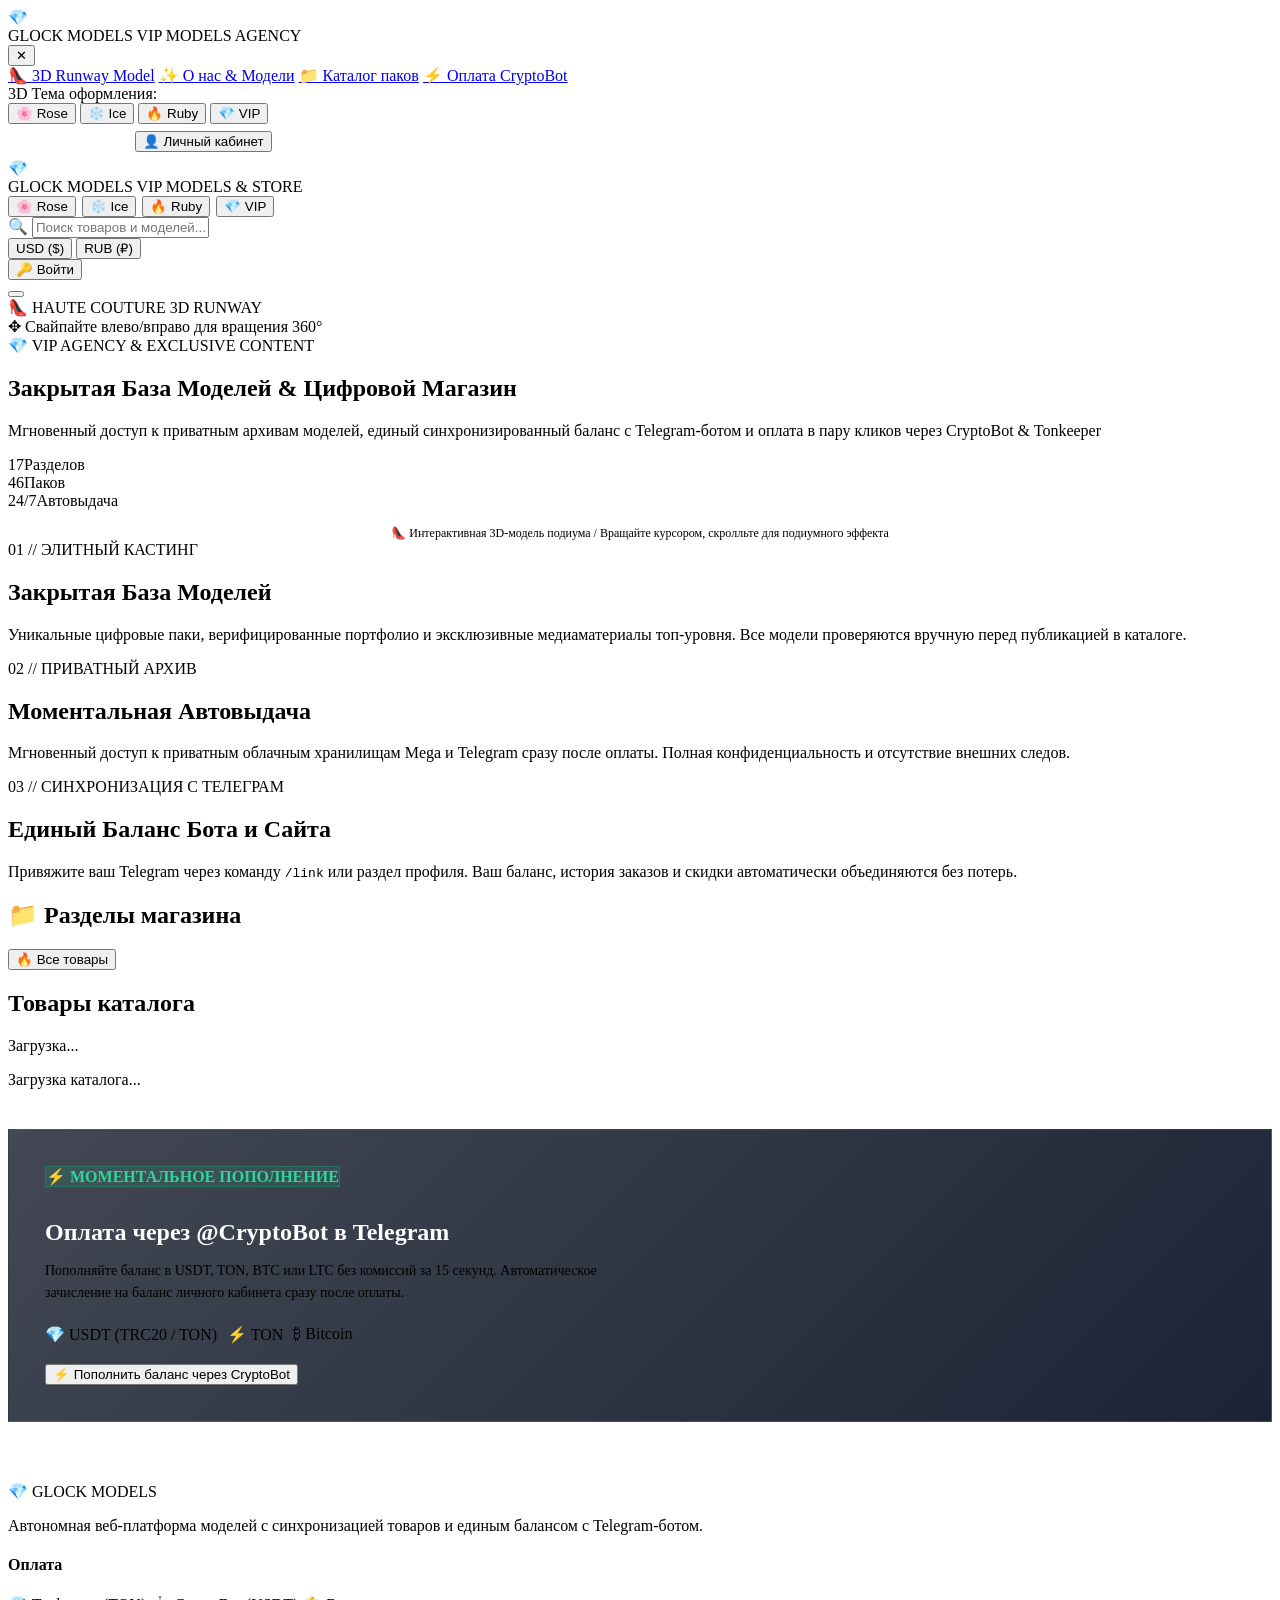
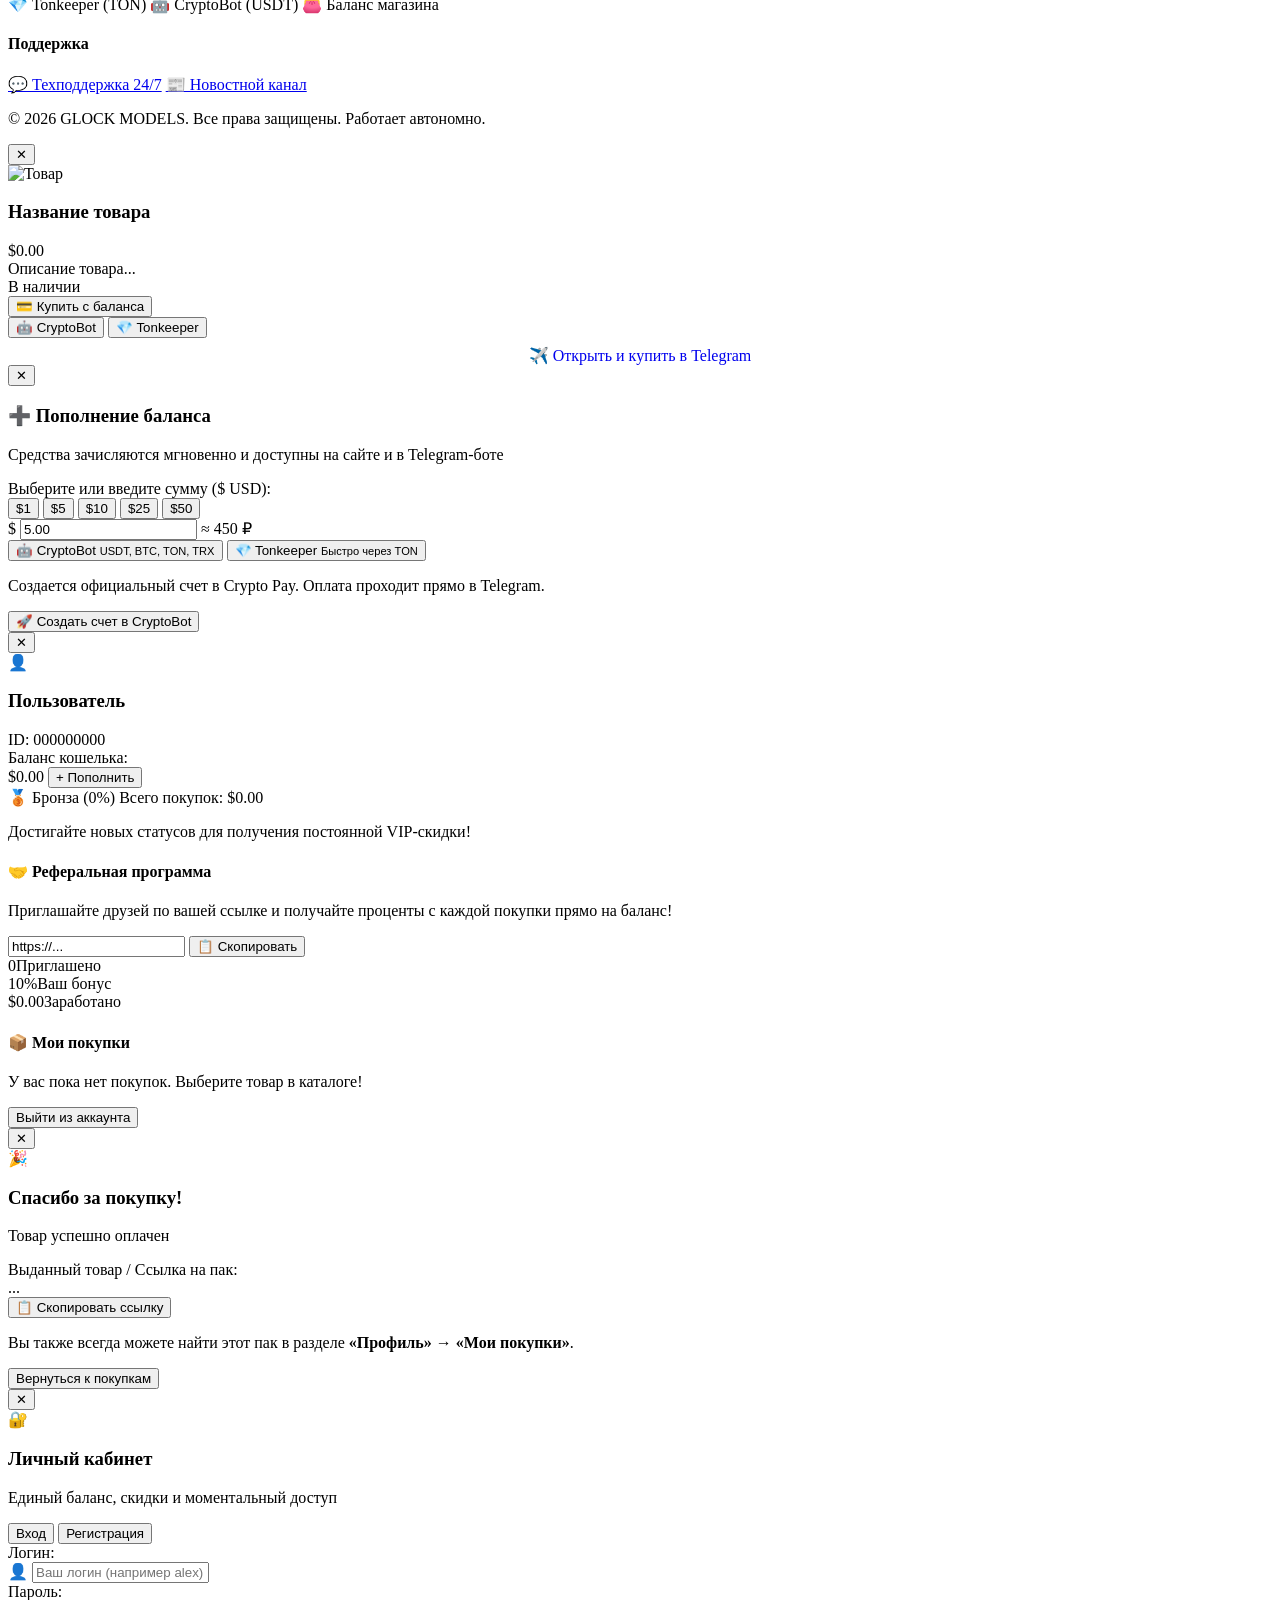
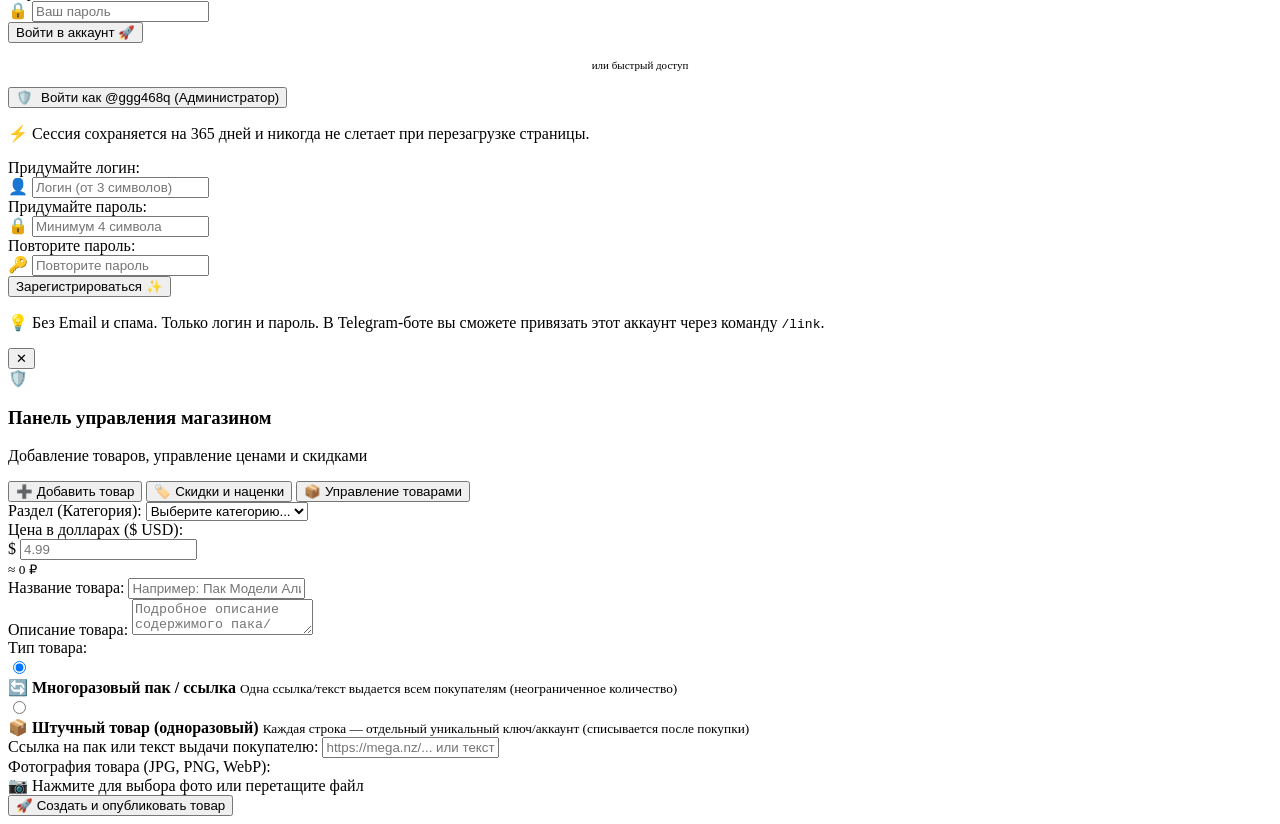
==== commit 07c6c494: "fix(mobile): dedicated 3D stage, horizontal story carousel, scroll fade-out and seamless anatomical " ====
--- a/web/index.html
+++ b/web/index.html
@@ -7,7 +7,7 @@
   <link rel="preconnect" href="https://fonts.googleapis.com">
   <link rel="preconnect" href="https://fonts.gstatic.com" crossorigin>
   <link href="https://fonts.googleapis.com/css2?family=JetBrains+Mono:wght@500;700&family=Inter:wght@400;500;600;700;800&display=swap" rel="stylesheet">
-  <link rel="stylesheet" href="web/css/style.css">
+  <link rel="stylesheet" href="web/css/style.css?v=3.1">
   
   <!-- Three.js + GSAP CDN для 3D Core -->
   <script src="https://cdnjs.cloudflare.com/ajax/libs/three.js/r128/three.min.js"></script>
@@ -116,6 +116,12 @@
 
   <!-- ОСНОВНОЙ КОНТЕНТ -->
   <main class="main-container">
+
+    <!-- Выделенная 3D-сцена для смартфонов (На телефонах отображается сверху без наложений) -->
+    <div class="mobile-3d-stage" id="mobile3dStage">
+      <div class="mobile-3d-badge">👠 HAUTE COUTURE 3D RUNWAY</div>
+      <div class="mobile-3d-hint">✥ Свайпайте влево/вправо для вращения 360°</div>
+    </div>
     
     <!-- Hero промо-баннер -->
     <section class="hero-banner" id="core">
@@ -755,7 +761,7 @@
   <div class="toast-container" id="toastContainer"></div>
 
   <!-- Скрипты 3D сцены и приложения -->
-  <script src="web/js/three-scene.js"></script>
-  <script src="web/js/app.js"></script>
+  <script src="web/js/three-scene.js?v=3.1"></script>
+  <script src="web/js/app.js?v=3.1"></script>
 </body>
 </html>
